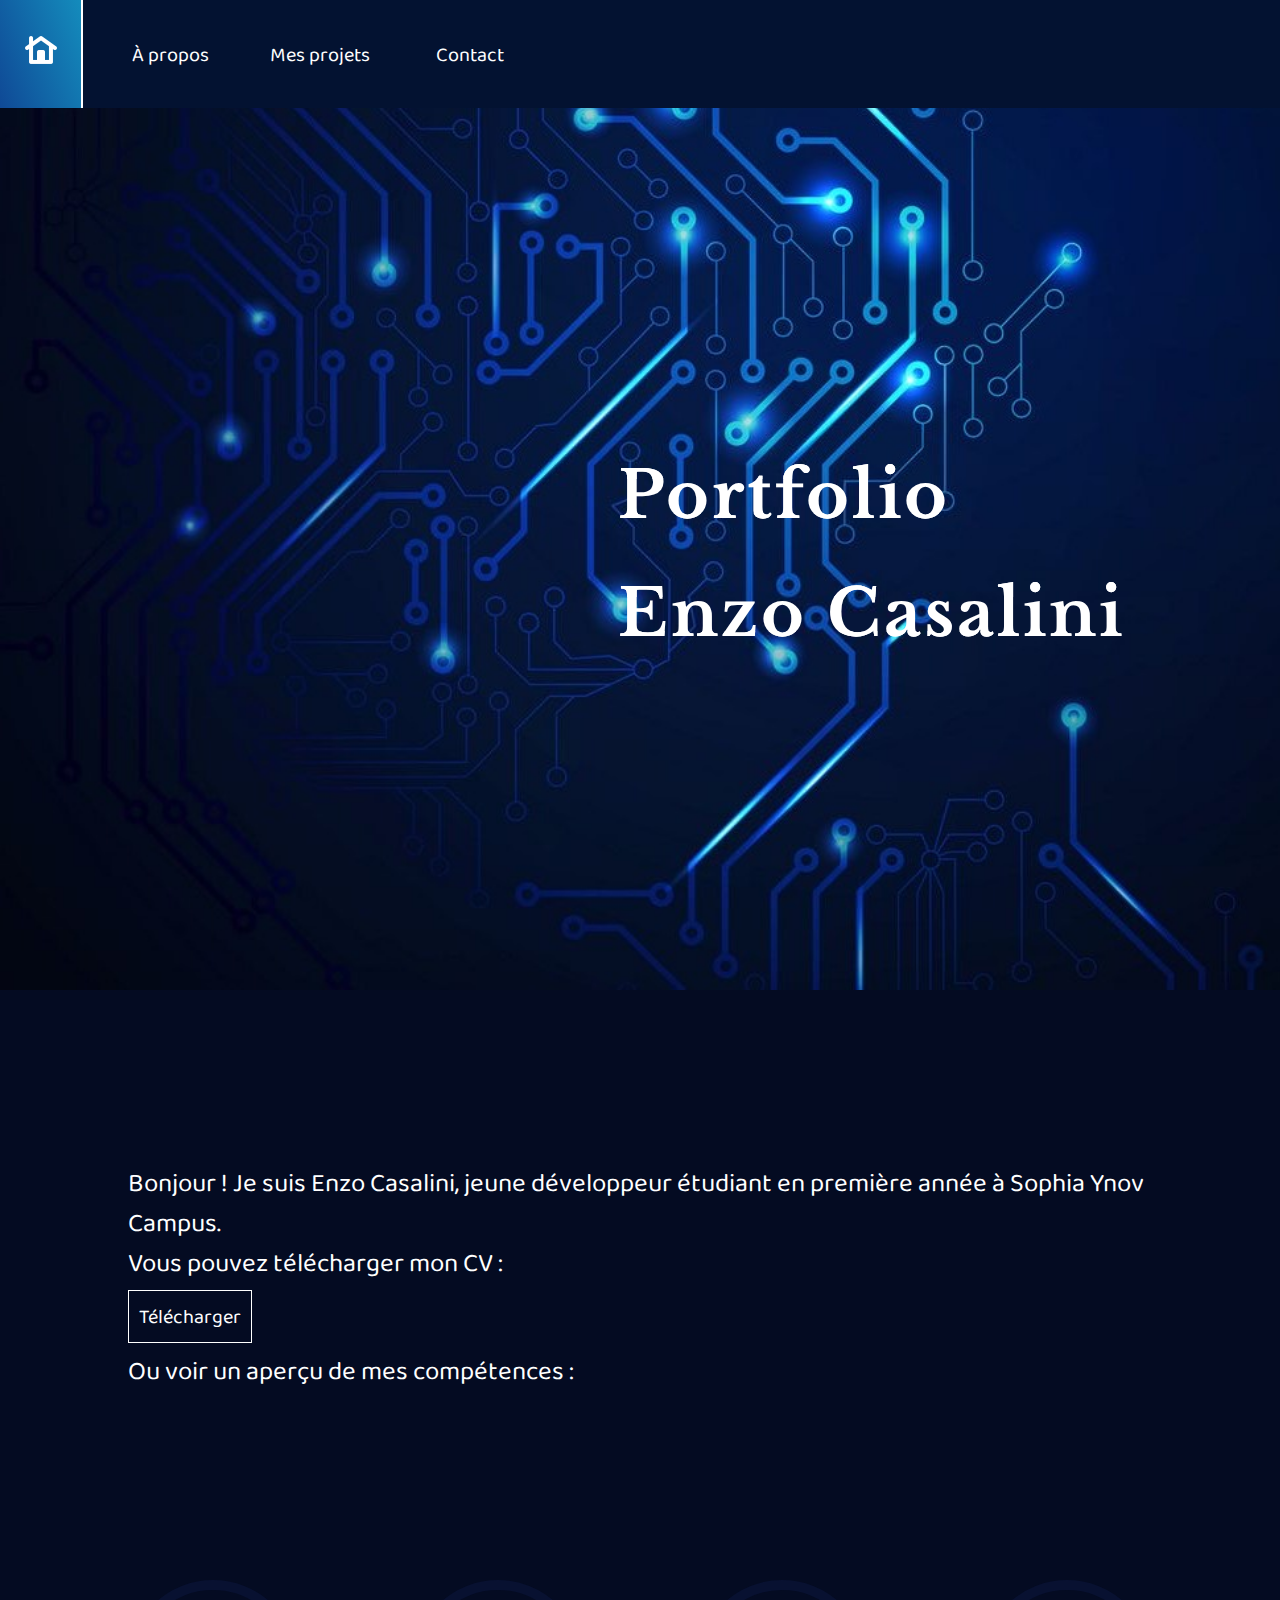
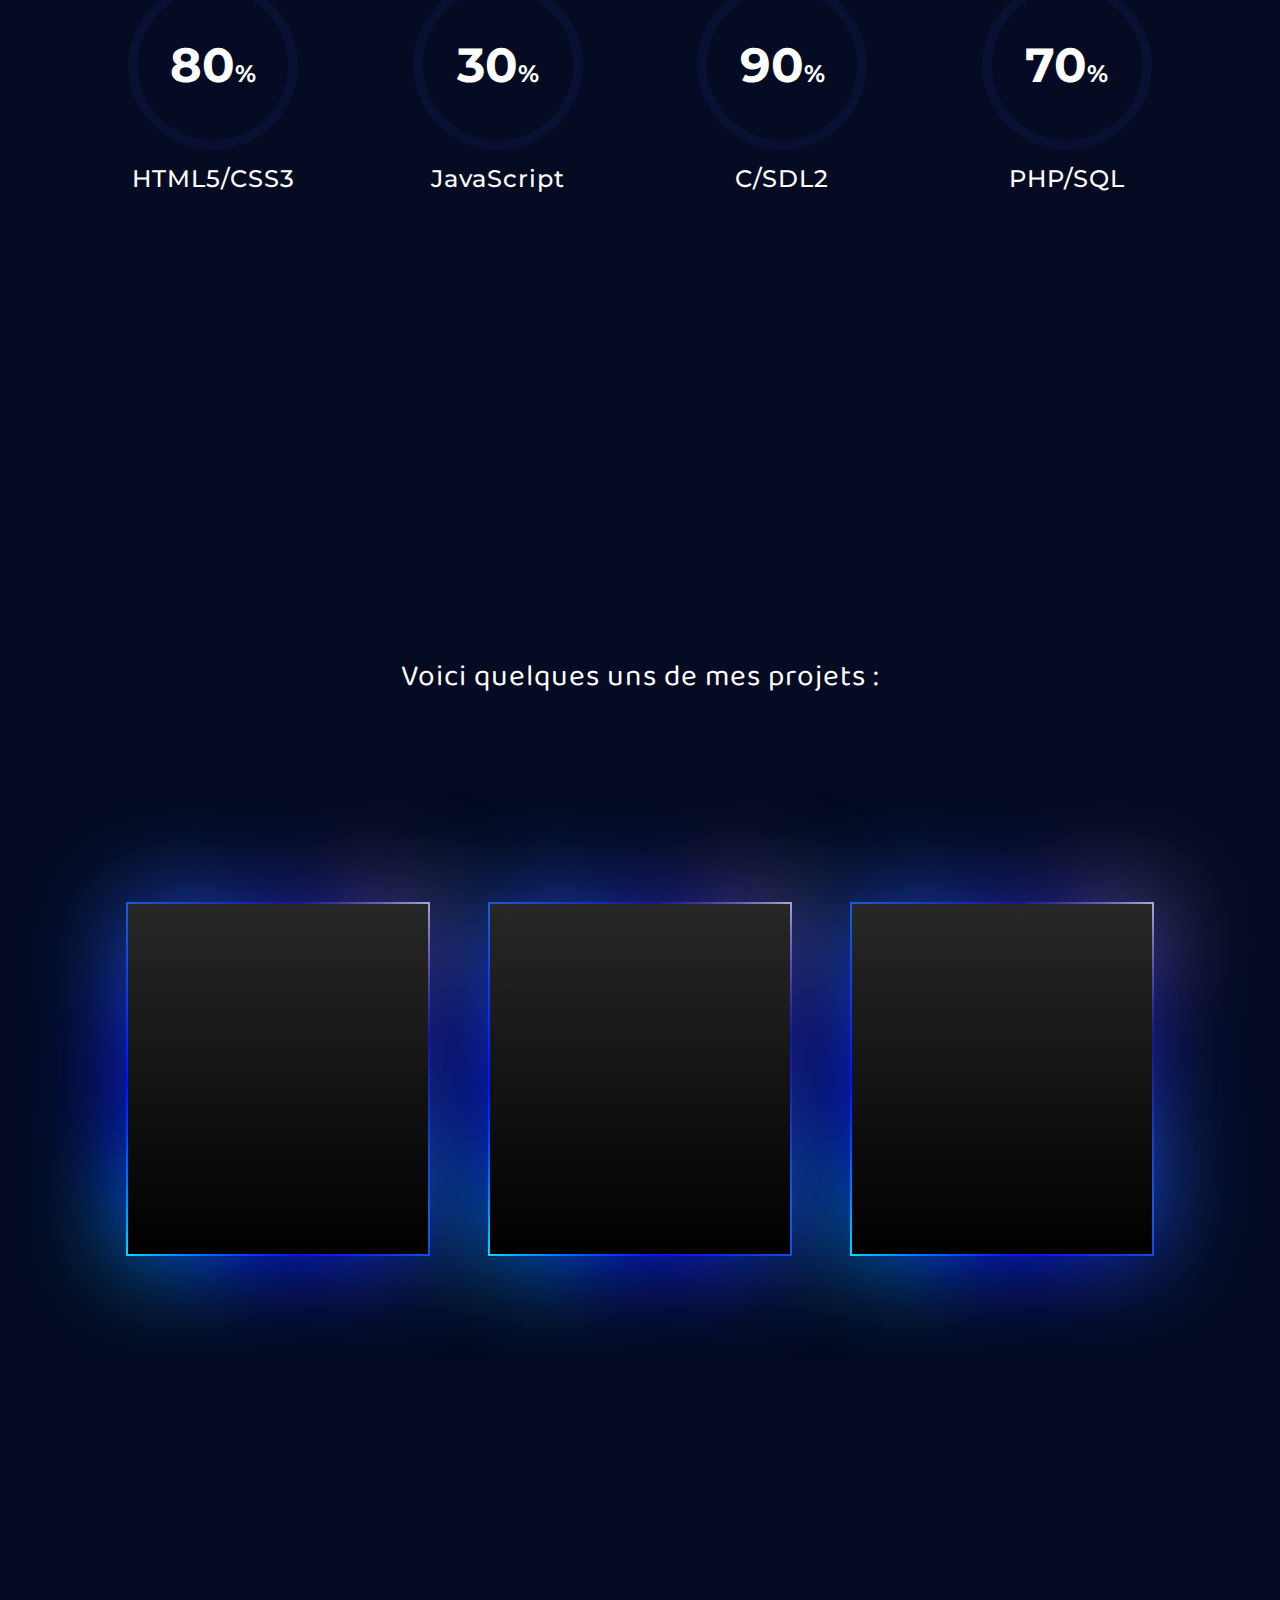
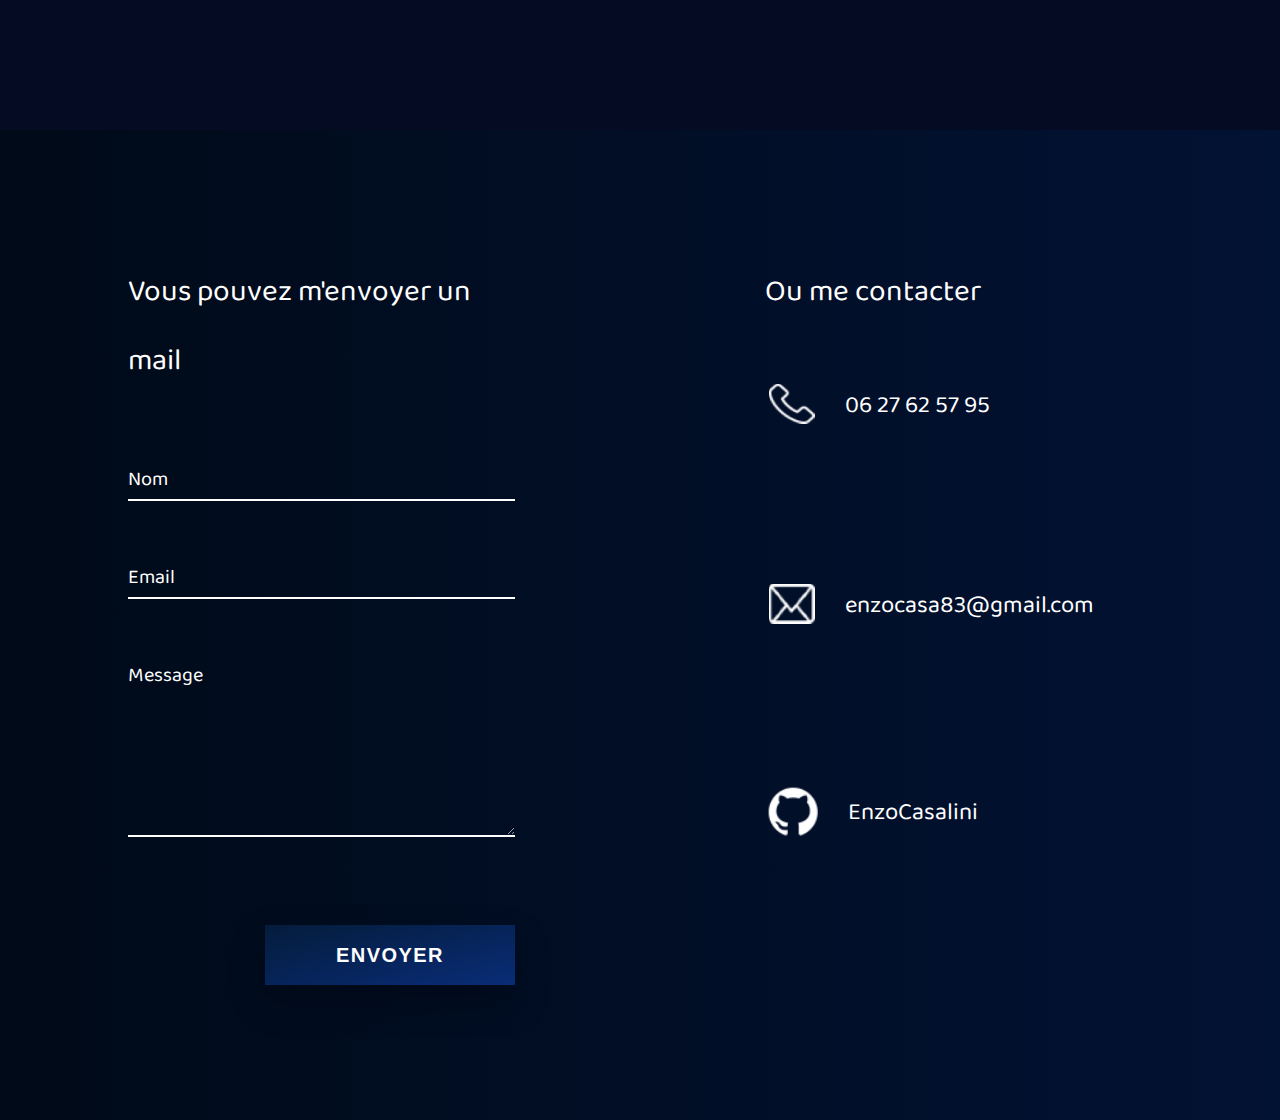
==== Portfolio/Portfolio.html @ 5ce070e9 "Base 1ère année" ====
<!DOCTYPE html>
<html lang="fr">

<head>
  <meta charset="UTF-8">
  <meta http-equiv="X-UA-Compatible" content="IE=edge">
  <meta name="viewport" content="width=device-width, initial-scale=1.0">
  <link rel="stylesheet" href="Portfolio.css">
  <link rel="preconnect" href="https://fonts.gstatic.com">
  <link
    href="https://fonts.googleapis.com/css2?family=Baloo+Tammudu+2:wght@400;800&family=Libre+Baskerville&family=Montserrat:wght@500&display=swap"
    rel="stylesheet">
  <title>Tel</title>
</head>

<body>

  <header id="navbar">
    <nav class="topbar" id="myTopbar">
      <div class="div_accueil">
        <a href="#Home" class="accueil"><img src="./IMG/home-3-32.png"></a>
      </div>
      <div class="nav-links">
        <a href="#A_propos" class="navlink">À propos</a>
        <a href="#Mes_projets" class="navlink">Mes projets</a>
        <a href="#Contact" class="navlink">Contact</a>
      </div>
      <div class="container" onclick="OpenMenu(this)">
        <div class="bar1"></div>
        <div class="bar2"></div>
        <div class="bar3"></div>
      </div>
    </nav>

  </header>

  <section id="Home">
    <div class="page_de_garde">
      <h1 class="port lightSpeedIn" title="Portfolio">Portfolio</h1>
      <br>
      <h1 class="nom lightSpeedIn" title="Enzo Casalini">Enzo Casalini</h1>
    </div>
  </section>

  <section id="A_propos">
    <div class="infos">
      <div class="presentation">
        <span>Bonjour ! Je suis Enzo Casalini, jeune développeur étudiant en première année à Sophia Ynov Campus.</span>
        <br>
        <span>Vous pouvez télécharger mon CV : </span>
        <br><a href="./IMG/CV Enzo Casalini.pdf" target="_blank" class="C_V">Télécharger</a>
        <br>
        <p>Ou voir un aperçu de mes compétences :</p>
      </div>
      <div class="competences">
        <div class="percent">
          <svg class="reveal">
            <circle r="80" cx="80" cy="80"></circle>
            <circle class="html_css" r="80" cx="80" cy="80"></circle>
          </svg>
          <div class="number">
            <h2>80<span>%</span></h2>
          </div>
          <h2 class="langage">HTML5/CSS3</h2>
        </div>
        <div class="percent">
          <svg class="reveal">
            <circle r="80" cx="80" cy="80"></circle>
            <circle class="JS" r="80" cx="80" cy="80"></circle>
          </svg>
          <div class="number">
            <h2>30<span>%</span></h2>
          </div>
          <h2 class="langage">JavaScript</h2>
        </div>
        <div class="percent">
          <svg class="reveal">
            <circle r="80" cx="80" cy="80"></circle>
            <circle class="lan_C" r="80" cx="80" cy="80"></circle>
          </svg>
          <div class="number">
            <h2>90<span>%</span></h2>
          </div>
          <h2 class="langage">C/SDL2</h2>
        </div>
        <div class="percent">
          <svg class="reveal">
            <circle r="80" cx="80" cy="80"></circle>
            <circle class="php" r="80" cx="80" cy="80"></circle>
          </svg>
          <div class="number">
            <h2>70<span>%</span></h2>
          </div>
          <h2 class="langage">PHP/SQL</h2>
        </div>
      </div>
  </section>

  <section id="Mes_projets">
    <div class="projects">
      <span>Voici quelques uns de mes projets :</span>
      <div class="all_projects">
        <div class="box">
          <h3 class="reveal">Himitsu No Meiro</h3>
          <p class="reveal">Un jeu que j'ai réalisé en langage C à l'aide de la bibliothèque SDL2. Il est fonctionnel mais peut être amélioré.</p>
          <a href="https://github.com/EnzoCasalini/HimitsuNoMeiro" class="reveal" target="_blank">Plus d'infos</a>
        </div>
        <div class="box">
          <h3 class="reveal">Blog Personnel</h3>
          <p class="reveal">Site avec un système d'authentification et de gestion de profil qui sera, plus tard, le site du BDE de notre école.</p>
          <a href="https://github.com/EnzoCasalini/Site_BDE" class="reveal" target="_blank">Plus d'infos</a>
        </div>
        <div class="box">
          <h3 class="reveal">Portfolio</h3>
          <p class="snd_p reveal">Ce Portfolio constitue un projet pour la fin de ma première année. Il a été totalement
            réalisé en HTML5, CSS3 et JavaScript.</p>
        </div>
      </div>
    </div>
  </section>

  <footer id="Contact">
    <div class="contact_box">
      <div class="wrapper">
        <span>Vous pouvez m'envoyer un mail  </span>
        <div class="input-data">
          <input type="text" required>
          <div class="underline"></div>
          <label>Nom</label>
        </div>

        <div class="input-data">
          <input type="text" required>
          <div class="underline"></div>
          <label>Email</label>
        </div>

        <div class="input-data msg">
          <textarea type="text" name="message" required></textarea>
          <div class="underline"></div>
          <label>Message</label>
        </div>
        <button class="submit-button" type="submit" title="Submit">
          <span class="en_cours"></span>
          <span class="text_submit">Envoyer</span>
          <span class="finito"> <span>Envoyé !</span>
        </button>
    </div>

    <div class="reseaux">
      <span>Ou me contacter </span>
      <div class="contact_method">
        <a href="tel:+33627625795"><img src="./IMG/téléphone.png">06 27 62 57 95</a>
        <a href="mailto:enzocasa83@gmail.com"><img src="./IMG/mailsheesh.png">enzocasa83@gmail.com</a>
        <a href="https://github.com/EnzoCasalini" target="_blank"><img src="./IMG/github (1).png">EnzoCasalini</a>
      </div>
    </div>


    </div>
  </footer>



  <script src="./Portfolio.js"></script>

</body>

</html>
---- Portfolio/Portfolio.css ----
* {
    list-style: none;
    text-decoration: none;
    padding: 0;
    margin: 0;
    box-sizing: border-box;
}

html, body {
    margin: 0;
    padding: 0;
    scroll-behavior: smooth;
}

body {
    overflow-x: hidden;
}

#navbar {
    position: fixed;
    width: 100%;
    height: 12vh;
    background-color: #031231;
    align-items: center;
    z-index: 1000;
}

.topbar {
    position: relative;
    display: flex;
    flex-wrap: wrap;
    flex-direction: row;
    justify-content: flex-start;
    height: 12vh;
    width: 100%;
}

.div_accueil {
    display: block;
    background-color: #031231;
    height: 12vh;
    width: 22vw;
    margin-right: 12px;
}

.accueil {
    padding-top: 3.8vh;
    padding-left: 30%;
    height: 12vh;
    width: 100%;
    float: left;
}

.div_accueil:hover {
    background: linear-gradient(70deg, #0f4996, rgb(20, 141, 189));
}

.nav-links {
    position: absolute;
    background-color: #031231;
    right: 0px;
    height: 88vh;
    top: 12vh;
    display: flex;
    flex-wrap: wrap;
    flex-direction: column;
    justify-content: space-around;
    align-items: center;
    width: 70%;
    transform: translateX(100%);
    transition: transform 0.5s ease-in;
}

.navlink {
    position: relative;
    font-family: 'Baloo Tammudu 2', cursive;
    white-space: nowrap;
    text-transform: uppercase;
    width: 200px;
    height: 40px;
    font-size: 20px;
    font-weight: normal;
    padding-top: 10px;
    padding-bottom: 43px;
    text-align: center;
    color: #fff;
}

.navlink:hover {
    letter-spacing: 0.2rem;
    transition: 0.5s all ease-in-out;
}

.navlink:before {
    content: "";
    position: absolute;
    top: -2px;
    left: -2px;
    border: 2px solid transparent;
}

.navlink:hover:before {
    animation: hover 0.5s linear forwards;
}

@keyframes hover {
    0% {
        width: 0;
        height: 0;
        border-top-color: #fff;
        border-right-color: transparent;
        border-bottom-color: transparent;
        border-left-color: transparent;
    }
    50% {
        width: 100%;
        height: 0;
        border-top-color: #fff;
        border-right-color: transparent;
        border-bottom-color: transparent;
        border-left-color: transparent;
    }
    100% {
        width: 100%;
        height: 100%;
        border-top-color: #fff;
        border-right-color: #fff;
        border-bottom-color: transparent;
        border-left-color: transparent;
    }
}

.navlink:after {
    content: "";
    position: absolute;
    bottom: -2px;
    right: -2px;
    border: 2px solid transparent;
}

.navlink:hover:after {
    animation: hover2 0.5s linear forwards;
}

@keyframes hover2 {
    0% {
        width: 0;
        height: 0;
        border-top-color: transparent;
        border-right-color: transparent;
        border-bottom-color: #fff;
        border-left-color: transparent;
    }
    50% {
        width: 100%;
        height: 0%;
        border-top-color: transparent;
        border-right-color: transparent;
        border-bottom-color: #fff;
        border-left-color: transparent;
    }
    100% {
        width: 100%;
        height: 100%;
        border-top-color: transparent;
        border-right-color: transparent;
        border-bottom-color: #fff;
        border-left-color: #fff;
    }
}

.nav-active {
    transform: translateX(0%);
}

.container {
    cursor: pointer;
    position: absolute;
    display: block;
    top: 50%;
    right: 30px;
    padding-top: 2px;
    transform: translateY(-50%);
}

.bar1, .bar2, .bar3 {
    width: 35px;
    height: 4px;
    background-color: #fff;
    margin: 6px 0;
    transition: 0.4s;
}

.change .bar1 {
    transform: rotate(-45deg) translate(-9px, 6px);
}

.change .bar2 {
    opacity: 0;
}

.change .bar3 {
    transform: rotate(45deg) translate(-8px, -8px);
}

#Home {
    width: 100%;
    height: 110vh;
    display: block;
    background-image: url("./IMG/IMG_7065.JPG");
    background-repeat: no-repeat;
    background-size: cover;
}

.page_de_garde {
    overflow: hidden;
    position: absolute;
    width: 80vw;
    height: 300px;
    top: 25%;
    left: 10%;
    display: flex;
    justify-content: center;
    flex-direction: column;
}

h1 {
    font-family: 'Libre Baskerville', serif;
    letter-spacing: 3px;
    color: white;
    font-size: 28px;
    line-height: normal;
    animation: Bug 1s linear infinite;
}

.port {
    text-align: center;
}

.nom {
    text-align: center;
}

.lightSpeedIn {
    animation: SlideGauche 1s ease-out both 1;
}

@keyframes SlideGauche {
    0% {
        transform: translate3d(100%, 0, 0) skewX(-30deg);
        opacity: 0;
    }
    60% {
        transform: skewX(20deg);
        opacity: 1;
    }
    80% {
        transform: skewX(-5deg);
        opacity: 1;
    }
    100% {
        transform: none;
        opacity: 1;
    }
}

@keyframes Bug {
    20%, 80% {
        transform: translate(2px, 0) skew(0deg);
    }
    40%, 60% {
        transform: translate(-2px, 0) skew(0deg);
    }
    70% {
        transform: translate(0, 0) skew(5deg);
    }
}

h1:before {
    content: attr(title);
    position: absolute;
    left: auto;
}

h1:after {
    content: attr(title);
    position: absolute;
    left: 0;
    right: 0;
}

h1:before {
    animation: BugHaut 1s linear infinite;
    clip-path: polygon(0 0, 100% 0, 100% 33%, 0 33%);
}

@keyframes BugHaut {
    2%, 64% {
        transform: translate(2px, -2px);
    }
    4%, 60% {
        transform: translate(-2px, 2px);
    }
    62% {
        transform: translate(13px, -1px) skew(-13deg);
    }
}

h1:after {
    animation: BugBas 1.5s linear infinite;
    clip-path: polygon(0 67%, 100% 67%, 100% 100%, 0 100%);
}

@keyframes BugBas {
    2%, 64% {
        transform: translate(-2px, 0);
    }
    4%, 60% {
        transform: translate(-2px, 0);
    }
    62% {
        transform: translate(-22px, 5px) skew(210deg);
    }
}

#A_propos {
    width: 100%;
    height: 240vh;
    display: block;
    background-color: #040b22;
}

.infos {
    display: flex;
    width: 100%;
    height: 240vh;
    padding-right: 10%;
    padding-left: 10%;
    padding-top: 20vh;
    flex-direction: column;
    flex-wrap: wrap;
    justify-content: flex-start;
}

.presentation {
    font-family: 'Baloo Tammudu 2', cursive;
    font-size: 19.5px;
    color: white;
    height: 40vh;
    line-height: 30px;
}

.presentation p {
    margin-top: 15px;
}

.C_V {
    position: absolute;
    font-family: 'Baloo Tammudu 2', cursive;
    font-size: 15px;
    color: white;
    border: 1px solid white;
    padding-top: 8px;
    padding-right: 10px;
    padding-left: 10px;
}

.C_V:hover {
    background: linear-gradient(70deg, #0f4996, rgb(20, 141, 189));
}

.competences {
    position: relative;
    display: flex;
    padding-top: 60px;
    height: 160vh;
    flex-direction: column;
    flex-wrap: wrap;
    justify-content: space-between;
    align-items: center;
}

.competences .percent {
    position: relative;
    width: 170px;
    height: 170px;
}

.competences .percent svg {
    position: relative;
    width: 170px;
    height: 170px;
}

.competences .percent svg circle {
    width: 170px;
    height: 170px;
    fill: none;
    stroke-width: 10;
    transform: translate(5px, 5px);
    stroke-dasharray: 502;
    stroke-dashoffset: 502;
    stroke-linecap: round;
}

.competences .percent svg circle:nth-child(1) {
    stroke-dashoffset: 0;
    stroke: #081131;
}

.competences .percent svg .reveal {
    opacity: 0;
}

.competences .percent .reveal-visible .html_css:nth-child(2) {
    transform: rotate(-80deg);
    transform-origin: 50.4% 46.8%;
    animation: chargement 1s forwards;
    stroke: rgb(14, 70, 190);
}

.competences .percent .reveal-visible .JS:nth-child(2) {
    transform: rotate(-80deg);
    transform-origin: 50.4% 46.8%;
    animation: chargement2 1s forwards;
    stroke: rgb(14, 70, 190);
}

.competences .percent .reveal-visible .lan_C:nth-child(2) {
    transform: rotate(-80deg);
    transform-origin: 50.4% 46.8%;
    animation: chargement3 1s forwards;
    stroke: rgb(14, 70, 190);
}

.competences .percent .reveal-visible .php:nth-child(2) {
    transform: rotate(-80deg);
    transform-origin: 50.4% 46.8%;
    animation: chargement4 1s forwards;
    stroke: rgb(14, 70, 190);
}

.competences .percent .number {
    position: absolute;
    top: 0;
    left: 0;
    width: 100%;
    height: 100%;
    display: flex;
    justify-content: center;
    align-items: center;
    color: white;
    font-family: 'Montserrat', sans-serif;
}

.competences .percent .number h2 {
    font-size: 48px;
}

.competences .percent .number h2 span {
    font-size: 24px;
}

.competences .langage {
    padding: 10px 0 0;
    font-family: 'Montserrat', sans-serif;
    color: white;
    text-align: center;
    font-weight: 500;
    letter-spacing: 1px;
}

@keyframes chargement {
    to {
        stroke-dashoffset: 100.4;
    }
}

@keyframes chargement2 {
    to {
        stroke-dashoffset: 351.4;
    }
}

@keyframes chargement3 {
    to {
        stroke-dashoffset: 50.2;
    }
}

@keyframes chargement4 {
    to {
        stroke-dashoffset: 150.6;
    }
}

#Mes_projets {
    width: 100%;
    height: 230vh;
    display: block;
    background-color: #040b22;
}

.projects {
    display: flex;
    width: 100%;
    height: 230vh;
    padding-right: 10%;
    padding-left: 10%;
    padding-top: 20vh;
    flex-direction: column;
    flex-wrap: wrap;
    justify-content: flex-start;
}

.projects span {
    font-family: 'Baloo Tammudu 2', cursive;
    font-size: 19.5px;
    color: white;
    text-align: center;
}

.all_projects {
    position: relative;
    display: flex;
    width: 100%;
    height: 170vh;
    padding-top: 15vh;
    flex-direction: column;
    justify-content: space-between;
    align-items: center;
    z-index: 6;
}

.box {
    position: relative;
    width: 200px;
    height: 250px;
    background: linear-gradient(0deg, #000, #272727);
}

.projects .all_projects .box:before, .box:after {
    content: '';
    position: absolute;
    left: -2px;
    top: -2px;
    background: linear-gradient(45deg, #00f7ff, #0000ff, #1f60d8, #120586, #ffffff, #00f7ff, #0000ff, #1f60d8, #120586, #ffffff);
    background-size: 400%;
    width: calc(100% + 4px);
    height: calc(100% + 4px);
    z-index: -1;
    animation: bordure 20s linear infinite;
}

@keyframes bordure {
    0% {
        background-position: 0 0;
    }
    50% {
        background-position: 400% 0;
    }
    100% {
        background-position: 0 0;
    }
}

.box:after {
    filter: blur(50px);
}

.projects .all_projects .box h3 {
    padding-top: 2vh;
    text-align: center;
    font-family: 'Baloo Tammudu 2', cursive;
    text-decoration: underline;
    color: white;
    line-height: 30px;
}

.projects .all_projects .box p {
    padding-top: 1vh;
    font-family: 'Baloo Tammudu 2', cursive;
    font-size: 15px;
    color: white;
    line-height: 25px;
    padding-left: 15px;
    padding-right: 15px;
    margin-bottom: 20px;
    text-align: center;
}

.projects .all_projects .box .snd_p {
    margin-bottom: 30px;
}

.projects .all_projects .box a {
    font-family: 'Baloo Tammudu 2', cursive;
    font-size: 15px;
    color: white;
    line-height: 25px;
    border: 1px solid white;
    padding-top: 8px;
    padding-left: 15px;
    padding-right: 15px;
    margin-left: 24%;
}

.projects .all_projects .box a:hover {
    background: linear-gradient(70deg, #041c3b, rgb(9, 44, 119));
}

.projects .all_projects .box .reveal {
    opacity: 0;
}

.projects .all_projects .box .reveal-visible {
    opacity: 1;
    transition: 1.5s cubic-bezier(0.5, 0, 0, 1);
}

#Contact {
    width: 100%;
    height: 180vh;
    display: block;
    background: linear-gradient(to bottom, #000a18, rgb(2, 18, 51));
}

.contact_box {
    display: flex;
    width: 100%;
    height: 180vh;
    padding-right: 10%;
    padding-left: 10%;
    padding-top: 15vh;
    flex-direction: column;
    flex-wrap: nowrap;
    justify-content: space-between;
    font-family: 'Baloo Tammudu 2', cursive;
    font-size: 19.5px;
    color: white;
}

.wrapper {
    display: flex;
    justify-content: space-between;
    flex-direction: column;
    height: 80vh;
    width: 100%;
}

.wrapper .input-data {
    height: 40px;
    width: 100%;
    position: relative;
}

.wrapper .input-data input, textarea {
    height: 100%;
    width: 100%;
    border: none;
    font-size: 15px;
    border-bottom: 2px solid #fff;
    background: transparent;
    color: white;
}

.wrapper .msg {
    height: 20vh;
}

textarea {
    min-height: 20vh;
    padding-top: 6px;
}

.input-data input:focus~label, .input-data textarea:focus~label, .input-data textarea:valid~label, .input-data input:valid~label {
    transform: translateY(-20px);
    transition: transform 0.4s ease;
    font-size: 14px;
    color: rgb(20, 141, 189);
}

.wrapper .input-data label {
    position: absolute;
    color: #fff;
    left: 0;
    font-size: 17px;
    pointer-events: none;
}

.wrapper .input-data .underline {
    position: absolute;
    bottom: 0px;
    height: 2px;
    width: 100%;
}

.input-data .underline:before {
    position: absolute;
    content: "";
    height: 100%;
    width: 100%;
    background: linear-gradient(70deg, #0ea7bb, rgb(20, 141, 189));
    ;
    transform: scaleX(0);
    transition: transform 0.3s ease;
}

.input-data input:focus~.underline:before, .input-data textarea:focus~.underline:before, .input-data textarea:valid~.underline:before, .input-data input:valid~.underline:before {
    transform: scaleX(1);
}

input:focus-visible {
    outline: none;
}

textarea:focus-visible {
    outline: none;
}

.submit-button {
    position: relative;
    display: flex;
    align-items: center;
    justify-content: center;
    width: 200px;
    height: 54px;
    margin-top: 30px;
    margin-left: auto;
    font-size: 14px;
    font-weight: 700;
    color: #fff;
    text-transform: uppercase;
    letter-spacing: 1.44px;
    box-shadow: 0px 16px 35px 0 rgba(0, 0, 0, 0.25);
    background: linear-gradient(to right bottom, #041c3b, rgb(9, 44, 119));
    outline: none;
    border: none;
    overflow: hidden;
    cursor: pointer;
}

.en_cours {
    display: block;
    position: absolute;
    top: 0;
    left: 0;
    width: 100%;
    height: 100%;
    background-image: inherit;
    opacity: 0;
    visibility: hidden;
}

@keyframes pending-circle {
    0% {
        transform: rotate(0);
    }
    100% {
        transform: rotate(360deg);
    }
}

.en_cours:before {
    position: absolute;
    top: 0;
    left: 0;
    display: flex;
    align-items: center;
    justify-content: center;
    width: 100%;
    height: 100%;
    font-size: 1.6rem;
    content: '☼';
}

.en_cours:after {
    position: absolute;
    left: 0;
    bottom: 0;
    display: block;
    width: 100%;
    height: 4px;
    content: '';
    transform: scaleX(0);
    transform-origin: left center;
    background: linear-gradient(to right bottom, #0f4996, rgb(20, 141, 189));
    background-size: 100%;
}

.en_cours.button-active {
    transition-property: all;
    transition-duration: 0.1s;
    transition-timing-function: linear;
    transition-delay: 0.3s;
    opacity: 1;
    visibility: visible;
}

.en_cours.button-active:before {
    animation: pending-circle 1s infinite;
}

.en_cours.button-active:after {
    transition-property: all;
    transition-duration: 1.7s;
    transition-timing-function: cubic-bezier(0, 0, 0.97, 0.13);
    transition-delay: 0.1s;
    transform: scaleX(1);
}

.text_submit.button-active {
    transition-property: all;
    transition-duration: 0.3s;
    transition-timing-function: linear;
    transition-delay: 0s;
    opacity: 0;
    visibility: hidden;
}

.finito {
    display: flex;
    align-items: center;
    justify-content: center;
    position: absolute;
    top: 0;
    left: 0;
    width: 100%;
    height: 100%;
    background-image: inherit;
    opacity: 0;
    visibility: hidden;
}

.finito:before {
    margin-right: 10px;
    font-family: "Font Awesome 5 Free";
    font-size: 1.4rem;
    content: '√';
    transform: translate(-10px, -2px);
}

.finito span {
    transform: translateX(10px);
}

.finito.button-active {
    transition: opacity .1s linear 2.1s;
    opacity: 1;
    visibility: visible;
}

.finito.button-active:before {
    transition-property: all;
    transition-duration: 0.2s;
    transition-timing-function: linear;
    transition-delay: 2.15s;
    transform: translate(0, -2px);
}

.finito.button-active span {
    transition-property: all;
    transition-duration: 0.2s;
    transition-timing-function: linear;
    transition-delay: 2.15s;
    transform: translateX(0);
}

.reseaux
{
    display: block;
    width: 100%;
    height: 80vh;
    padding-top: 40px;
}

.contact_method
{
    display: flex;
    justify-content: space-between;
    flex-direction: column;
    flex-wrap: nowrap;
    width: 100%;
    height: 55vh;
    padding-top: 50px;
}

.contact_method a
{
    display: flex;
    flex-direction: row;
    flex-wrap: nowrap;
    height: 45px;
}

.contact_method img
{
    width: 43px;
    height: 34px;
    padding-left: 4px;
    margin-right: 30px;
}

.contact_method a:nth-child(3) img
{
    width: 50px;
    height: 50px;
    padding-left: 0;
    margin-right: 23px;
}

.contact_method a:nth-child(3)
{
    line-height: 63px;
}


a:-webkit-any-link {
    color: white;
}


@media screen and (min-width: 768px) {
    .div_accueil {
        width: 12vw;
    }
    .accueil {
        border-right: 2px solid white;
        padding-top: 3.3vh;
    }
    .container {
        display: none;
    }
    .nav-links {
        position: relative;
        right: auto;
        height: auto;
        top: auto;
        display: flex;
        flex-wrap: wrap;
        flex-direction: row;
        justify-content: flex-start;
        align-items: center;
        transform: none;
    }
    .nav-active {
        transform: none;
    }
    .navlink {
        font-size: 18px;
        text-transform: none;
        width: 150px;
        padding-top: 4px;
        padding-bottom: 0;
    }
    h1 {
        font-size: 50px;
        line-height: 100px;
    }
    #A_propos {
        height: 160vh;
    }
    .infos {
        height: 160vh;
    }
    .presentation {
        font-size: 20px;
        height: 30vh;
    }
    .presentation a {
        font-size: 17px;
        padding-top: 9px;
    }
    .presentation p {
        margin-top: 20px;
    }
    .competences {
        flex-direction: row;
        width: 80%;
        height: 90vh;
        margin-left: auto;
        margin-right: auto;
    }
    #Mes_projets {
        height: 140vh;
    }
    .projects {
        padding-left: 3vw;
        padding-right: 3vw;
        height: 140vh;
    }
    .projects span {
        font-size: 25px;
        letter-spacing: 1px;
    }
    .all_projects {
        flex-direction: row;
        height: 60vh;
        flex-wrap: wrap;
        padding-top: 10vh;
    }
}

@media screen and (min-width: 992px) {
    .div_accueil {
        width: 8.5vw;
    }
    h1 {
        line-height: 70px;
    }
    .page_de_garde {
        left: 55%;
        top: 43%;
        width: 40vw;
    }
    .port {
        text-align: unset;
    }
    .nom {
        text-align: unset;
    }
    .presentation {
        height: 30vh;
    }
    .competences {
        flex-direction: row;
        width: 60%;
        height: 100vh;
        padding-top: 0;
    }
    #Mes_projets {
        height: 140vh;
    }
    .projects {
        padding-right: 10%;
        padding-left: 10%;
        height: 140vh;
    }
    .box:nth-child(3) {
        margin: 0;
    }
    .all_projects {
        height: 80vh;
    }
    #Contact
    {
        background: linear-gradient(to right, #000a18, rgb(2, 18, 51));
        height: 110vh;
    }
    .contact_box
    {
        flex-direction: row;
        height: 110vh;
    }
    .contact_box span
    {
        font-size: 25px;
    }
    .wrapper
    {
        margin-right: 150px;
    }
    .reseaux
    {
        padding-top: 0;
    }
    .submit-button span
    {
        font-size: 15px;
    }
}

@media screen and (min-width: 1200px) {
    .div_accueil {
        width: 6.5vw;
    }
    .accueil {
        padding-top: 3.8vh;
    }
    .navlink {
        font-size: 20px;
        padding-top: 3px;
    }
    h1 {
        font-size: 65px;
        line-height: 100px;
    }
    .page_de_garde {
        left: 48.3%;
        top: 45%;
        width: 40vw;
    }
    #A_propos {
        height: 120vh;
    }
    .infos {
        height: 120vh;
    }
    .presentation {
        font-size: 26px;
        line-height: 40px;
    }
    .presentation a {
        font-size: 20px;
        padding-top: 11px;
    }
    .presentation p {
        margin-top: 28px;
    }
    .competences {
        width: 100%;
        height: 50vh;
    }
    .projects span {
        font-size: 30px;
    }
    .all_projects {
        padding: 0;
        height: 80vh;
    }
    .box {
        width: 300px;
        height: 350px;
    }
    .projects .all_projects .box h3 {
        font-size: 25px;
        padding-top: 5vh;
    }
    .projects .all_projects .box p {
        padding-top: 3vh;
        font-size: 20px;
        line-height: 30px;
        margin-bottom: 30px;
    }
    .projects .all_projects .box:nth-child(2) p {
        margin-bottom: 60px;
    }

    .projects .all_projects .box a {
        padding-top: 9px;
        font-size: 20px;
        margin-left: 28%;
    }
    .contact_box span
    {
        font-size: 30px;
    }
    .wrapper
    {
        margin-right: 250px;
    }
    .submit-button
    {
        width: 250px;
        height: 60px;
    }
    .submit-button span
    {
        font-size: 20px;
    }
    .wrapper .input-data label
    {
        font-size: 20px;
    }
    .input-data input:focus~label, .input-data textarea:focus~label, .input-data textarea:valid~label, .input-data input:valid~label {
        font-size: 17px;
    }
    .contact_method a 
    {
        font-size: 24px;
    }
    .contact_method img 
    {
        width: 50px;
        height: 40px;
    }
    .contact_method a:nth-child(3) img
    {
        width: 60px;
        height: 60px;
    }
    .contact_method a:nth-child(3)
    {
        line-height: 70px;
    }
}
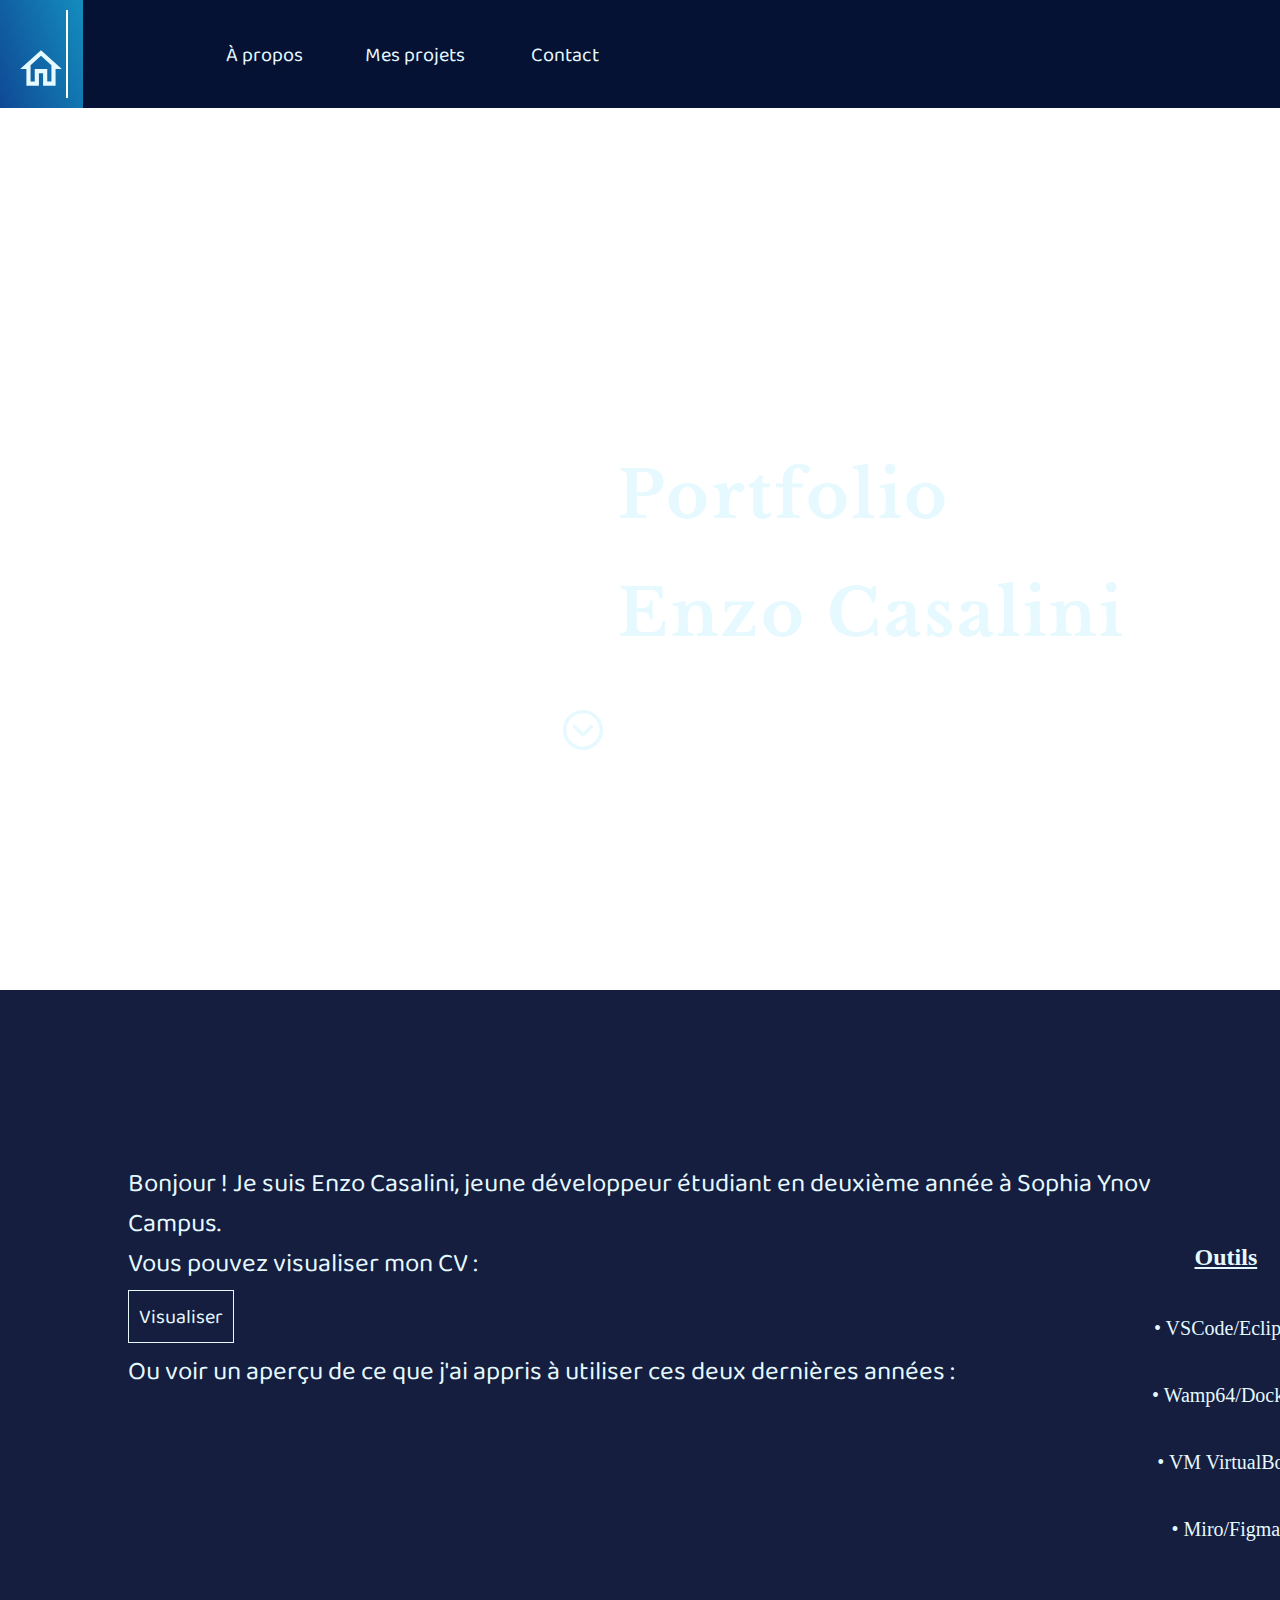
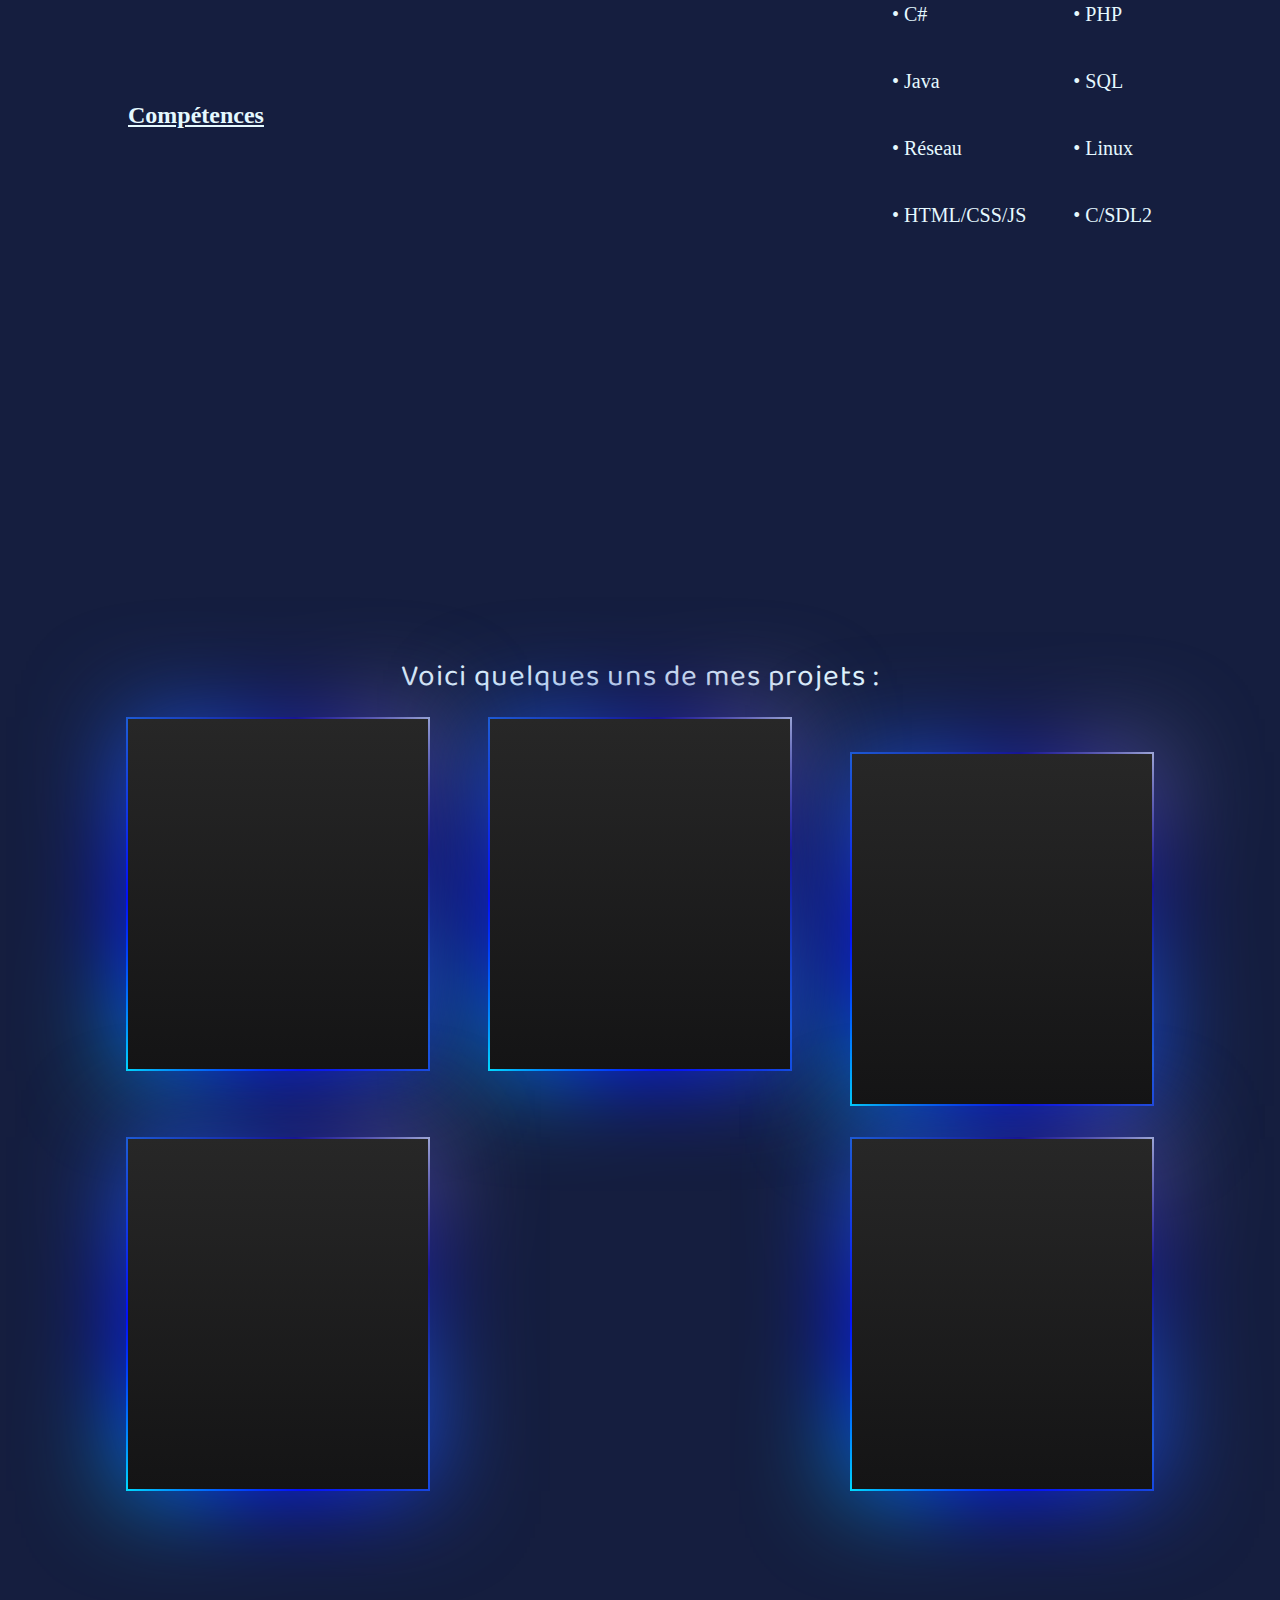
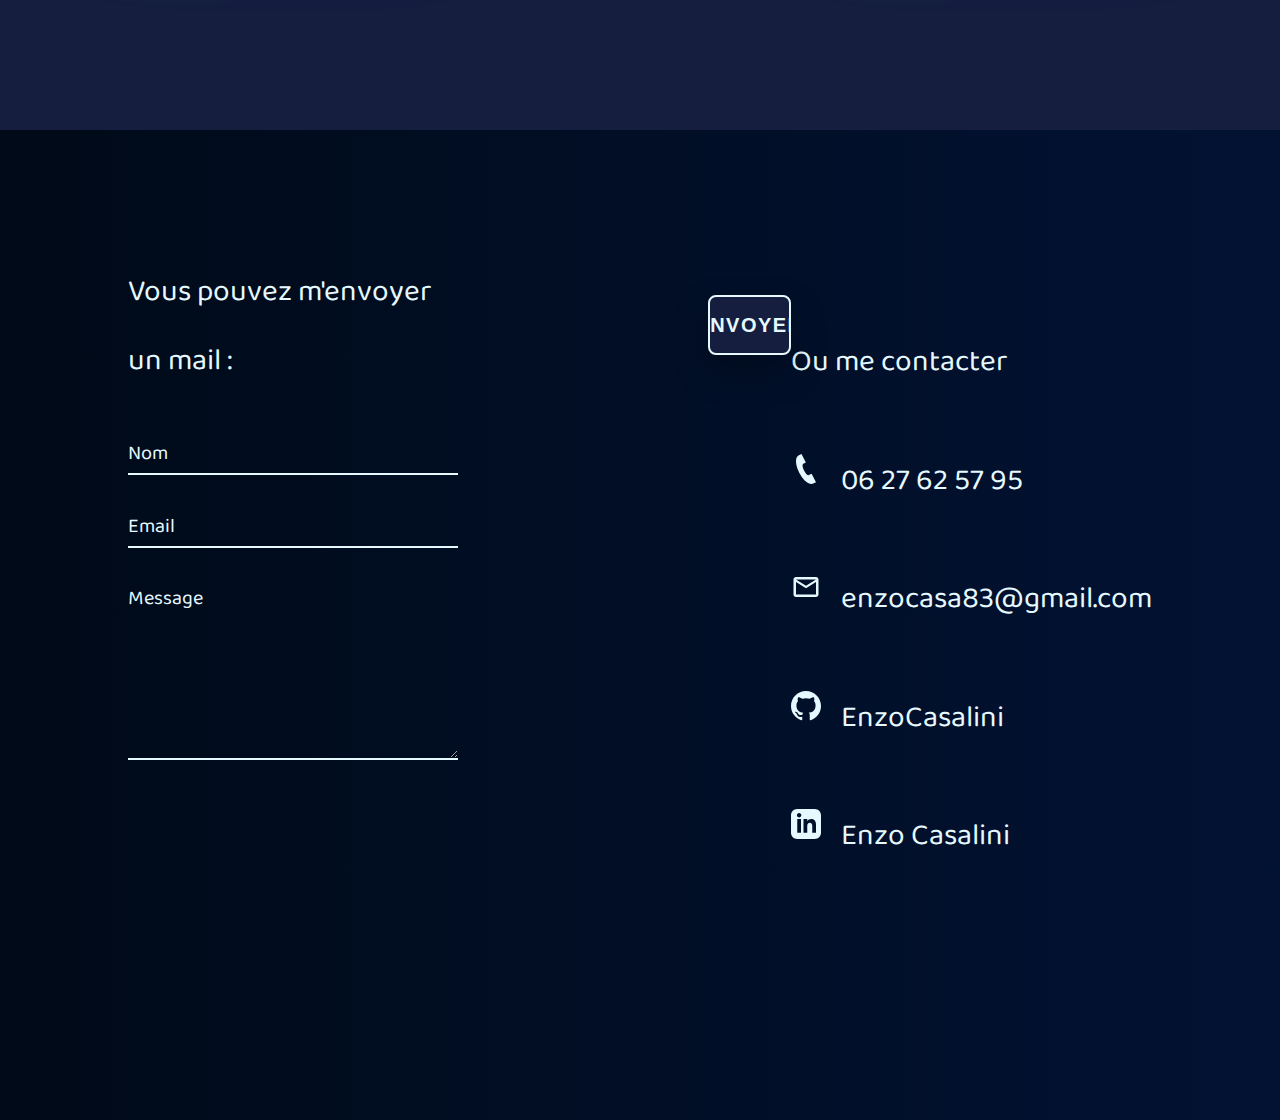
==== commit 09404879: "Téléphone quasi fini" ====
--- a/Portfolio/Portfolio.html
+++ b/Portfolio/Portfolio.html
@@ -18,17 +18,23 @@
   <header id="navbar">
     <nav class="topbar" id="myTopbar">
       <div class="div_accueil">
-        <a href="#Home" class="accueil"><img src="./IMG/home-3-32.png"></a>
+        <a href="#Home" class="accueil">
+          <svg width="50" height="50" viewBox="0 0 60 60" fill="none" xmlns="http://www.w3.org/2000/svg">
+          <path d="M30 14.225L42.5 25.475V45H37.5V30H22.5V45H17.5V25.475L30 14.225ZM30 7.5L5 30H12.5V50H27.5V35H32.5V50H47.5V30H55L30 7.5Z" fill="#E5F9FF"/>
+          </svg>
+        </a>
       </div>
       <div class="nav-links">
         <a href="#A_propos" class="navlink">À propos</a>
         <a href="#Mes_projets" class="navlink">Mes projets</a>
         <a href="#Contact" class="navlink">Contact</a>
       </div>
-      <div class="container" onclick="OpenMenu(this)">
-        <div class="bar1"></div>
-        <div class="bar2"></div>
-        <div class="bar3"></div>
+      <div class="burger-menu">
+        <div class="container" onclick="OpenMenu(this)">
+          <div class="bar1"></div>
+          <div class="bar2"></div>
+          <div class="bar3"></div>
+        </div>
       </div>
     </nav>
 
@@ -40,59 +46,49 @@
       <br>
       <h1 class="nom lightSpeedIn" title="Enzo Casalini">Enzo Casalini</h1>
     </div>
+    <a href="#A_propos">
+      <svg width="40" height="40" viewBox="0 0 54 54" fill="none" xmlns="http://www.w3.org/2000/svg">
+        <path d="M27 0C12.0886 0 0 12.0886 0 27C0 41.9114 12.0886 54 27 54C41.9114 54 54 41.9114 54 27C54 12.0886 41.9114 0 27 0ZM27 49.5C14.5739 49.5 4.50004 39.4261 4.50004 27C4.50004 14.5739 14.5739 4.50004 27 4.50004C39.4261 4.50004 49.5 14.5739 49.5 27C49.5 39.4261 39.4261 49.5 27 49.5Z" fill="#E5F9FF"/>
+        <path d="M36.659 20.909L27 30.568L17.341 20.909C16.4623 20.0303 15.0376 20.0303 14.159 20.909C13.2803 21.7876 13.2803 23.2123 14.159 24.091L25.409 35.341C26.2877 36.2197 27.7123 36.2197 28.591 35.341L39.841 24.091C40.7197 23.2123 40.7197 21.7876 39.841 20.909C38.9623 20.0303 37.5377 20.0303 36.659 20.909Z" fill="#E5F9FF"/>
+      </svg>        
+    </a>
   </section>
 
   <section id="A_propos">
     <div class="infos">
       <div class="presentation">
-        <span>Bonjour ! Je suis Enzo Casalini, jeune développeur étudiant en première année à Sophia Ynov Campus.</span>
+        <span>Bonjour ! Je suis Enzo Casalini, jeune développeur étudiant en deuxième année à Sophia Ynov Campus.</span>
         <br>
-        <span>Vous pouvez télécharger mon CV : </span>
-        <br><a href="./IMG/CV Enzo Casalini.pdf" target="_blank" class="C_V">Télécharger</a>
+        <span>Vous pouvez visualiser mon CV : </span>
+        <br><a href="./IMG/CV Enzo Casalini.pdf" target="_blank" class="C_V">Visualiser</a>
         <br>
-        <p>Ou voir un aperçu de mes compétences :</p>
+        <p>Ou voir un aperçu de ce que j'ai appris à utiliser ces deux dernières années :</p>
       </div>
       <div class="competences">
-        <div class="percent">
-          <svg class="reveal">
-            <circle r="80" cx="80" cy="80"></circle>
-            <circle class="html_css" r="80" cx="80" cy="80"></circle>
-          </svg>
-          <div class="number">
-            <h2>80<span>%</span></h2>
-          </div>
-          <h2 class="langage">HTML5/CSS3</h2>
+        <h3>Compétences</h3>
+        <div class="skills">
+          <ul>
+            <li>• C#</li>
+            <li>• Java</li>
+            <li>• Réseau</li>
+            <li>• HTML/CSS/JS</li>
+          </ul>
+          <ul>
+            <li>• PHP</li>
+            <li>• SQL</li>
+            <li>• Linux</li>
+            <li>• C/SDL2</li>
+          </ul>
         </div>
-        <div class="percent">
-          <svg class="reveal">
-            <circle r="80" cx="80" cy="80"></circle>
-            <circle class="JS" r="80" cx="80" cy="80"></circle>
-          </svg>
-          <div class="number">
-            <h2>30<span>%</span></h2>
-          </div>
-          <h2 class="langage">JavaScript</h2>
-        </div>
-        <div class="percent">
-          <svg class="reveal">
-            <circle r="80" cx="80" cy="80"></circle>
-            <circle class="lan_C" r="80" cx="80" cy="80"></circle>
-          </svg>
-          <div class="number">
-            <h2>90<span>%</span></h2>
-          </div>
-          <h2 class="langage">C/SDL2</h2>
-        </div>
-        <div class="percent">
-          <svg class="reveal">
-            <circle r="80" cx="80" cy="80"></circle>
-            <circle class="php" r="80" cx="80" cy="80"></circle>
-          </svg>
-          <div class="number">
-            <h2>70<span>%</span></h2>
-          </div>
-          <h2 class="langage">PHP/SQL</h2>
-        </div>
+      </div>
+      <div class="outils">
+        <h3>Outils</h3>
+        <ul>
+          <li>• VSCode/Eclipse</li>
+          <li>• Wamp64/Docker</li>
+          <li>• VM VirtualBox</li>
+          <li>• Miro/Figma</li>
+        </ul>
       </div>
   </section>
 
@@ -102,18 +98,28 @@
       <div class="all_projects">
         <div class="box">
           <h3 class="reveal">Himitsu No Meiro</h3>
-          <p class="reveal">Un jeu que j'ai réalisé en langage C à l'aide de la bibliothèque SDL2. Il est fonctionnel mais peut être amélioré.</p>
+          <p class="reveal">Un jeu que j'ai réalisé en langage C à l'aide de la bibliothèque SDL2. C'était mon projet de fin de première année.</p>
           <a href="https://github.com/EnzoCasalini/HimitsuNoMeiro" class="reveal" target="_blank">Plus d'infos</a>
         </div>
         <div class="box">
-          <h3 class="reveal">Blog Personnel</h3>
-          <p class="reveal">Site avec un système d'authentification et de gestion de profil qui sera, plus tard, le site du BDE de notre école.</p>
+          <h3 class="reveal">Site du BDE</h3>
+          <p class="reveal">Un site servant de forum réalisé par groupe de 4. Je me suis occupé des parties authentification et gestion de profil.</p>
           <a href="https://github.com/EnzoCasalini/Site_BDE" class="reveal" target="_blank">Plus d'infos</a>
         </div>
         <div class="box">
           <h3 class="reveal">Portfolio</h3>
-          <p class="snd_p reveal">Ce Portfolio constitue un projet pour la fin de ma première année. Il a été totalement
-            réalisé en HTML5, CSS3 et JavaScript.</p>
+          <p class="snd_p reveal">Ce portfolio était un projet de fin de première année que j’ai décidé de revoir en utilisant notamment une maquette sur Figma.</p>
+          <a href="https://github.com/EnzoCasalini/HimitsuNoMeiro" class="reveal" target="_blank">Plus d'infos</a>
+        </div>
+        <div class="box">
+          <h3 class="reveal">Space Marginal</h3>
+          <p class="reveal">Jeu de combat en client/serveur qui m'a servi de projet pour valider mon module de Java.</p>
+          <a href="https://github.com/EnzoCasalini/HimitsuNoMeiro" class="reveal" target="_blank">Plus d'infos</a>
+        </div>
+        <div class="box">
+          <h3 class="reveal">Tetris</h3>
+          <p class="l_p reveal">Reproduction du jeu Tetris. Cela m'a servi de projet pour valider mon module de C#.</p>
+          <a href="https://github.com/EnzoCasalini/HimitsuNoMeiro" class="reveal" target="_blank">Plus d'infos</a>
         </div>
       </div>
     </div>
@@ -122,7 +128,7 @@
   <footer id="Contact">
     <div class="contact_box">
       <div class="wrapper">
-        <span>Vous pouvez m'envoyer un mail  </span>
+        <span>Vous pouvez m'envoyer un mail :</span>
         <div class="input-data">
           <input type="text" required>
           <div class="underline"></div>
@@ -140,22 +146,42 @@
           <div class="underline"></div>
           <label>Message</label>
         </div>
-        <button class="submit-button" type="submit" title="Submit">
-          <span class="en_cours"></span>
-          <span class="text_submit">Envoyer</span>
-          <span class="finito"> <span>Envoyé !</span>
-        </button>
-    </div>
+      </div>
+      <button class="submit-button" type="submit" title="Submit">
+        <span class="en_cours"></span>
+        <span class="text_submit">Envoyer</span>
+        <span class="finito"><span>Envoyé !</span>
+      </button>
 
-    <div class="reseaux">
-      <span>Ou me contacter </span>
-      <div class="contact_method">
-        <a href="tel:+33627625795"><img src="./IMG/téléphone.png">06 27 62 57 95</a>
-        <a href="mailto:enzocasa83@gmail.com"><img src="./IMG/mailsheesh.png">enzocasa83@gmail.com</a>
-        <a href="https://github.com/EnzoCasalini" target="_blank"><img src="./IMG/github (1).png">EnzoCasalini</a>
+      <div class="reseaux">
+        <span>Ou me contacter </span>
+        <div class="contact_method">
+          <a href="tel:+33627625795">
+            <svg width="30" height="30" viewBox="0 0 24 24" fill="none" xmlns="http://www.w3.org/2000/svg">
+              <path d="M20 22.621L16.479 15.826C16.471 15.83 14.505 16.796 14.415 16.837C12.175 17.923 7.61598 9.017 9.80598 7.843L11.889 6.817L8.39598 0L6.28998 1.039C-0.912024 4.794 10.523 27.021 17.89 23.654C18.011 23.599 19.992 22.625 20 22.621Z" fill="#E5F9FF"/>
+            </svg>
+            <span>06 27 62 57 95</span>
+          </a>
+          <a href="mailto:enzocasa83@gmail.com">
+            <svg width="30" height="30" viewBox="0 0 24 24" fill="none" xmlns="http://www.w3.org/2000/svg">
+              <path d="M22 6C22 4.9 21.1 4 20 4H4C2.9 4 2 4.9 2 6V18C2 19.1 2.9 20 4 20H20C21.1 20 22 19.1 22 18V6ZM20 6L12 11L4 6H20ZM20 18H4V8L12 13L20 8V18Z" fill="#E5F9FF"/>
+            </svg>
+            <span>enzocasa83@gmail.com</span>
+          </a>
+          <a href="https://github.com/EnzoCasalini" target="_blank">
+            <svg width="30" height="30" viewBox="0 0 24 24" fill="none" xmlns="http://www.w3.org/2000/svg">
+              <path d="M12 0C5.374 0 0 5.373 0 12C0 17.302 3.438 21.8 8.207 23.387C8.806 23.498 9 23.126 9 22.81V20.576C5.662 21.302 4.967 19.16 4.967 19.16C4.421 17.773 3.634 17.404 3.634 17.404C2.545 16.659 3.717 16.675 3.717 16.675C4.922 16.759 5.556 17.912 5.556 17.912C6.626 19.746 8.363 19.216 9.048 18.909C9.155 18.134 9.466 17.604 9.81 17.305C7.145 17 4.343 15.971 4.343 11.374C4.343 10.063 4.812 8.993 5.579 8.153C5.455 7.85 5.044 6.629 5.696 4.977C5.696 4.977 6.704 4.655 8.997 6.207C9.954 5.941 10.98 5.808 12 5.803C13.02 5.808 14.047 5.941 15.006 6.207C17.297 4.655 18.303 4.977 18.303 4.977C18.956 6.63 18.545 7.851 18.421 8.153C19.191 8.993 19.656 10.064 19.656 11.374C19.656 15.983 16.849 16.998 14.177 17.295C14.607 17.667 15 18.397 15 19.517V22.81C15 23.129 15.192 23.504 15.801 23.386C20.566 21.797 24 17.3 24 12C24 5.373 18.627 0 12 0Z" fill="#E5F9FF"/>
+            </svg>
+            <span>EnzoCasalini</span>
+          </a>
+          <a href="https://github.com/EnzoCasalini" target="_blank">
+            <svg width="30" height="30" viewBox="0 0 24 24" fill="none" xmlns="http://www.w3.org/2000/svg">
+              <path d="M19 0H5C2.239 0 0 2.239 0 5V19C0 21.761 2.239 24 5 24H19C21.762 24 24 21.761 24 19V5C24 2.239 21.762 0 19 0ZM8 19H5V8H8V19ZM6.5 6.732C5.534 6.732 4.75 5.942 4.75 4.968C4.75 3.994 5.534 3.204 6.5 3.204C7.466 3.204 8.25 3.994 8.25 4.968C8.25 5.942 7.467 6.732 6.5 6.732ZM20 19H17V13.396C17 10.028 13 10.283 13 13.396V19H10V8H13V9.765C14.396 7.179 20 6.988 20 12.241V19Z" fill="#E5F9FF"/>
+            </svg>  
+            <span>Enzo Casalini</span>
+          </a>
+        </div>
       </div>
-    </div>
-
 
     </div>
   </footer>
--- a/Portfolio/Portfolio.css
+++ b/Portfolio/Portfolio.css
@@ -20,7 +20,7 @@
     position: fixed;
     width: 100%;
     height: 12vh;
-    background-color: #031231;
+    background-color: #051234;
     align-items: center;
     z-index: 1000;
 }
@@ -30,25 +30,19 @@
     display: flex;
     flex-wrap: wrap;
     flex-direction: row;
-    justify-content: flex-start;
+    justify-content: space-between;
     height: 12vh;
     width: 100%;
 }
 
 .div_accueil {
-    display: block;
-    background-color: #031231;
+    display: flex;
+    background-color: #051234;
     height: 12vh;
-    width: 22vw;
+    width: 100px;
     margin-right: 12px;
-}
-
-.accueil {
-    padding-top: 3.8vh;
-    padding-left: 30%;
-    height: 12vh;
-    width: 100%;
-    float: left;
+    justify-content: center;
+    align-items: center;
 }
 
 .div_accueil:hover {
@@ -57,7 +51,7 @@
 
 .nav-links {
     position: absolute;
-    background-color: #031231;
+    background-color: #051234;
     right: 0px;
     height: 88vh;
     top: 12vh;
@@ -83,7 +77,7 @@
     padding-top: 10px;
     padding-bottom: 43px;
     text-align: center;
-    color: #fff;
+    color: #E5F9FF;
 }
 
 .navlink:hover {
@@ -107,7 +101,7 @@
     0% {
         width: 0;
         height: 0;
-        border-top-color: #fff;
+        border-top-color: #E5F9FF;
         border-right-color: transparent;
         border-bottom-color: transparent;
         border-left-color: transparent;
@@ -115,7 +109,7 @@
     50% {
         width: 100%;
         height: 0;
-        border-top-color: #fff;
+        border-top-color: #E5F9FF;
         border-right-color: transparent;
         border-bottom-color: transparent;
         border-left-color: transparent;
@@ -123,8 +117,8 @@
     100% {
         width: 100%;
         height: 100%;
-        border-top-color: #fff;
-        border-right-color: #fff;
+        border-top-color: #E5F9FF;
+        border-right-color: #E5F9FF;
         border-bottom-color: transparent;
         border-left-color: transparent;
     }
@@ -148,7 +142,7 @@
         height: 0;
         border-top-color: transparent;
         border-right-color: transparent;
-        border-bottom-color: #fff;
+        border-bottom-color: #E5F9FF;
         border-left-color: transparent;
     }
     50% {
@@ -156,7 +150,7 @@
         height: 0%;
         border-top-color: transparent;
         border-right-color: transparent;
-        border-bottom-color: #fff;
+        border-bottom-color: #E5F9FF;
         border-left-color: transparent;
     }
     100% {
@@ -164,8 +158,8 @@
         height: 100%;
         border-top-color: transparent;
         border-right-color: transparent;
-        border-bottom-color: #fff;
-        border-left-color: #fff;
+        border-bottom-color: #E5F9FF;
+        border-left-color: #E5F9FF;
     }
 }
 
@@ -173,20 +167,23 @@
     transform: translateX(0%);
 }
 
+.burger-menu {
+    width: 100px;
+    display: flex;
+    justify-content: center;
+    align-items: center;
+}
+
 .container {
     cursor: pointer;
     position: absolute;
     display: block;
-    top: 50%;
-    right: 30px;
-    padding-top: 2px;
-    transform: translateY(-50%);
 }
 
 .bar1, .bar2, .bar3 {
     width: 35px;
     height: 4px;
-    background-color: #fff;
+    background-color: #E5F9FF;
     margin: 6px 0;
     transition: 0.4s;
 }
@@ -207,7 +204,7 @@
     width: 100%;
     height: 110vh;
     display: block;
-    background-image: url("./IMG/IMG_7065.JPG");
+    background-image: url("./IMG/IMG2.JPG");
     background-repeat: no-repeat;
     background-size: cover;
 }
@@ -224,10 +221,17 @@
     flex-direction: column;
 }
 
+#Home svg 
+{
+    position: absolute;
+    bottom: 150px;
+    left: 44%;
+}
+
 h1 {
     font-family: 'Libre Baskerville', serif;
     letter-spacing: 3px;
-    color: white;
+    color: #E5F9FF;
     font-size: 28px;
     line-height: normal;
     animation: Bug 1s linear infinite;
@@ -325,15 +329,15 @@
 
 #A_propos {
     width: 100%;
-    height: 240vh;
+    /* height: 240vh; */
     display: block;
-    background-color: #040b22;
+    background-color: #151E3F;
 }
 
 .infos {
     display: flex;
     width: 100%;
-    height: 240vh;
+    /* height: 240vh; */
     padding-right: 10%;
     padding-left: 10%;
     padding-top: 20vh;
@@ -345,21 +349,21 @@
 .presentation {
     font-family: 'Baloo Tammudu 2', cursive;
     font-size: 19.5px;
-    color: white;
-    height: 40vh;
-    line-height: 30px;
+    color: #E5F9FF;
+    /* height: 60vh; */
+    line-height: 35px;
 }
 
 .presentation p {
-    margin-top: 15px;
+    margin-top: 22px;
 }
 
 .C_V {
     position: absolute;
     font-family: 'Baloo Tammudu 2', cursive;
-    font-size: 15px;
-    color: white;
-    border: 1px solid white;
+    font-size: 17px;
+    color: #E5F9FF;
+    border: 1px solid #E5F9FF;
     padding-top: 8px;
     padding-right: 10px;
     padding-left: 10px;
@@ -372,139 +376,66 @@
 .competences {
     position: relative;
     display: flex;
-    padding-top: 60px;
-    height: 160vh;
+    margin-top: 50px;
+    /* height: 160vh; */
     flex-direction: column;
     flex-wrap: wrap;
     justify-content: space-between;
     align-items: center;
 }
 
-.competences .percent {
-    position: relative;
-    width: 170px;
-    height: 170px;
-}
-
-.competences .percent svg {
-    position: relative;
-    width: 170px;
-    height: 170px;
-}
-
-.competences .percent svg circle {
-    width: 170px;
-    height: 170px;
-    fill: none;
-    stroke-width: 10;
-    transform: translate(5px, 5px);
-    stroke-dasharray: 502;
-    stroke-dashoffset: 502;
-    stroke-linecap: round;
-}
-
-.competences .percent svg circle:nth-child(1) {
-    stroke-dashoffset: 0;
-    stroke: #081131;
-}
-
-.competences .percent svg .reveal {
-    opacity: 0;
-}
-
-.competences .percent .reveal-visible .html_css:nth-child(2) {
-    transform: rotate(-80deg);
-    transform-origin: 50.4% 46.8%;
-    animation: chargement 1s forwards;
-    stroke: rgb(14, 70, 190);
-}
-
-.competences .percent .reveal-visible .JS:nth-child(2) {
-    transform: rotate(-80deg);
-    transform-origin: 50.4% 46.8%;
-    animation: chargement2 1s forwards;
-    stroke: rgb(14, 70, 190);
-}
-
-.competences .percent .reveal-visible .lan_C:nth-child(2) {
-    transform: rotate(-80deg);
-    transform-origin: 50.4% 46.8%;
-    animation: chargement3 1s forwards;
-    stroke: rgb(14, 70, 190);
-}
-
-.competences .percent .reveal-visible .php:nth-child(2) {
-    transform: rotate(-80deg);
-    transform-origin: 50.4% 46.8%;
-    animation: chargement4 1s forwards;
-    stroke: rgb(14, 70, 190);
-}
-
-.competences .percent .number {
-    position: absolute;
-    top: 0;
-    left: 0;
-    width: 100%;
-    height: 100%;
-    display: flex;
-    justify-content: center;
-    align-items: center;
-    color: white;
-    font-family: 'Montserrat', sans-serif;
-}
-
-.competences .percent .number h2 {
-    font-size: 48px;
-}
-
-.competences .percent .number h2 span {
+.infos h3 
+{
+    font-family: Baloo Tammudu 2;
+    font-style: normal;
+    font-weight: 600;
     font-size: 24px;
-}
-
-.competences .langage {
-    padding: 10px 0 0;
-    font-family: 'Montserrat', sans-serif;
-    color: white;
+    line-height: 75px;
     text-align: center;
-    font-weight: 500;
-    letter-spacing: 1px;
-}
-
-@keyframes chargement {
-    to {
-        stroke-dashoffset: 100.4;
-    }
-}
-
-@keyframes chargement2 {
-    to {
-        stroke-dashoffset: 351.4;
-    }
-}
-
-@keyframes chargement3 {
-    to {
-        stroke-dashoffset: 50.2;
-    }
-}
-
-@keyframes chargement4 {
-    to {
-        stroke-dashoffset: 150.6;
-    }
-}
+    text-decoration-line: underline;
+    color: #E5F9FF;
+}
+
+.competences .skills
+{
+    display: flex;
+    width: 260px;
+    flex-direction: row;
+    justify-content: space-between;
+}
+
+.infos li
+{
+    font-family: Baloo Tammudu 2;
+    font-style: normal;
+    font-weight: normal;
+    font-size: 20px;
+    line-height: 67px;
+    color: #E5F9FF;
+}
+
+.outils 
+{
+    margin: 50px 0;
+}
+
+.outils ul 
+{
+    text-align: center;
+}
+
 
 #Mes_projets {
     width: 100%;
-    height: 230vh;
+    /* height: 230vh; */
     display: block;
-    background-color: #040b22;
+    background-color: #151E3F;
 }
 
 .projects {
     display: flex;
     width: 100%;
-    height: 230vh;
+    /* height: 230vh; */
     padding-right: 10%;
     padding-left: 10%;
     padding-top: 20vh;
@@ -516,7 +447,7 @@
 .projects span {
     font-family: 'Baloo Tammudu 2', cursive;
     font-size: 19.5px;
-    color: white;
+    color: #E5F9FF;
     text-align: center;
 }
 
@@ -524,7 +455,7 @@
     position: relative;
     display: flex;
     width: 100%;
-    height: 170vh;
+    /* height: 170vh; */
     padding-top: 15vh;
     flex-direction: column;
     justify-content: space-between;
@@ -536,7 +467,8 @@
     position: relative;
     width: 200px;
     height: 250px;
-    background: linear-gradient(0deg, #000, #272727);
+    margin-bottom: 70px;
+    background: linear-gradient(0deg, #141415, #272727);
 }
 
 .projects .all_projects .box:before, .box:after {
@@ -544,7 +476,7 @@
     position: absolute;
     left: -2px;
     top: -2px;
-    background: linear-gradient(45deg, #00f7ff, #0000ff, #1f60d8, #120586, #ffffff, #00f7ff, #0000ff, #1f60d8, #120586, #ffffff);
+    background: linear-gradient(45deg, #00f7ff, #0000ff, #1f60d8, #120586, #E5F9FF, #00f7ff, #0000ff, #1f60d8, #120586, #E5F9FF);
     background-size: 400%;
     width: calc(100% + 4px);
     height: calc(100% + 4px);
@@ -573,7 +505,7 @@
     text-align: center;
     font-family: 'Baloo Tammudu 2', cursive;
     text-decoration: underline;
-    color: white;
+    color: #E5F9FF;
     line-height: 30px;
 }
 
@@ -581,7 +513,7 @@
     padding-top: 1vh;
     font-family: 'Baloo Tammudu 2', cursive;
     font-size: 15px;
-    color: white;
+    color: #E5F9FF;
     line-height: 25px;
     padding-left: 15px;
     padding-right: 15px;
@@ -590,15 +522,19 @@
 }
 
 .projects .all_projects .box .snd_p {
-    margin-bottom: 30px;
+    margin-bottom: 10px;
+}
+
+.box:last-child p {
+    margin-bottom: 40px !important;
 }
 
 .projects .all_projects .box a {
     font-family: 'Baloo Tammudu 2', cursive;
     font-size: 15px;
-    color: white;
+    color: #E5F9FF;
     line-height: 25px;
-    border: 1px solid white;
+    border: 1px solid #E5F9FF;
     padding-top: 8px;
     padding-left: 15px;
     padding-right: 15px;
@@ -606,7 +542,7 @@
 }
 
 .projects .all_projects .box a:hover {
-    background: linear-gradient(70deg, #041c3b, rgb(9, 44, 119));
+    background: linear-gradient(70deg, #0f4996, rgb(20, 141, 189));
 }
 
 .projects .all_projects .box .reveal {
@@ -620,15 +556,15 @@
 
 #Contact {
     width: 100%;
-    height: 180vh;
+    /* height: 180vh; */
     display: block;
-    background: linear-gradient(to bottom, #000a18, rgb(2, 18, 51));
+    background: #151E3F;
 }
 
 .contact_box {
     display: flex;
     width: 100%;
-    height: 180vh;
+    /* height: 180vh; */
     padding-right: 10%;
     padding-left: 10%;
     padding-top: 15vh;
@@ -637,14 +573,14 @@
     justify-content: space-between;
     font-family: 'Baloo Tammudu 2', cursive;
     font-size: 19.5px;
-    color: white;
+    color: #E5F9FF;
 }
 
 .wrapper {
     display: flex;
     justify-content: space-between;
     flex-direction: column;
-    height: 80vh;
+    height: 55vh;
     width: 100%;
 }
 
@@ -659,9 +595,9 @@
     width: 100%;
     border: none;
     font-size: 15px;
-    border-bottom: 2px solid #fff;
+    border-bottom: 2px solid #E5F9FF;
     background: transparent;
-    color: white;
+    color: #E5F9FF;
 }
 
 .wrapper .msg {
@@ -682,7 +618,7 @@
 
 .wrapper .input-data label {
     position: absolute;
-    color: #fff;
+    color: #E5F9FF;
     left: 0;
     font-size: 17px;
     pointer-events: none;
@@ -729,13 +665,14 @@
     margin-left: auto;
     font-size: 14px;
     font-weight: 700;
-    color: #fff;
+    color: #E5F9FF;
     text-transform: uppercase;
     letter-spacing: 1.44px;
     box-shadow: 0px 16px 35px 0 rgba(0, 0, 0, 0.25);
-    background: linear-gradient(to right bottom, #041c3b, rgb(9, 44, 119));
+    background: linear-gradient(to right bottom, #151E3F, #151E3F);
     outline: none;
-    border: none;
+    border: solid 2px #E5F9FF;
+    border-radius: 0.5rem;
     overflow: hidden;
     cursor: pointer;
 }
@@ -870,8 +807,8 @@
 {
     display: block;
     width: 100%;
-    height: 80vh;
-    padding-top: 40px;
+    /* height: 80vh; */
+    margin-top: 70px;
 }
 
 .contact_method
@@ -881,8 +818,9 @@
     flex-direction: column;
     flex-wrap: nowrap;
     width: 100%;
-    height: 55vh;
+    height: 50vh;
     padding-top: 50px;
+    margin-bottom: 50px;
 }
 
 .contact_method a
@@ -893,32 +831,17 @@
     height: 45px;
 }
 
-.contact_method img
-{
-    width: 43px;
-    height: 34px;
-    padding-left: 4px;
-    margin-right: 30px;
-}
-
-.contact_method a:nth-child(3) img
-{
-    width: 50px;
-    height: 50px;
-    padding-left: 0;
-    margin-right: 23px;
-}
-
-.contact_method a:nth-child(3)
-{
-    line-height: 63px;
-}
-
+.contact_method span {
+    margin-left: 20px;
+}
 
 a:-webkit-any-link {
-    color: white;
-}
-
+    color: #E5F9FF;
+}
+
+
+
+/* RESPONSIVE */
 
 @media screen and (min-width: 768px) {
     .div_accueil {
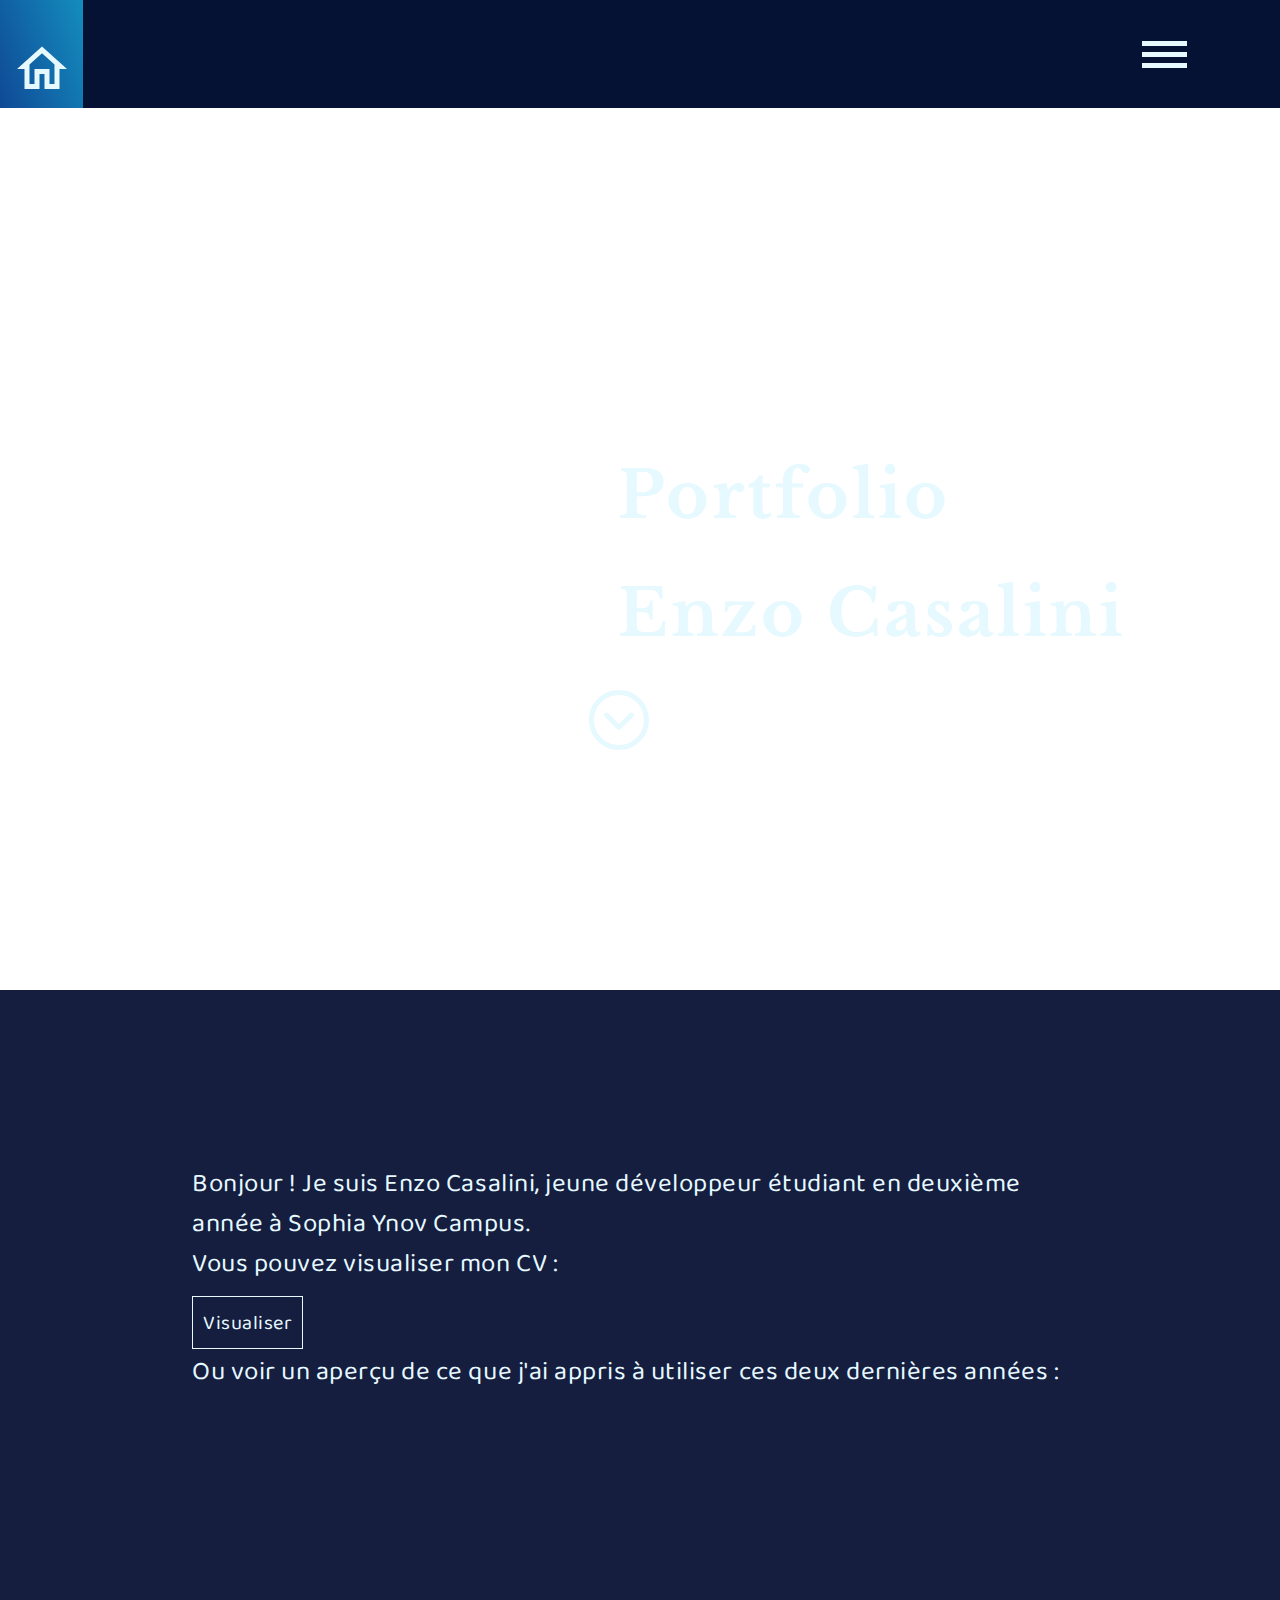
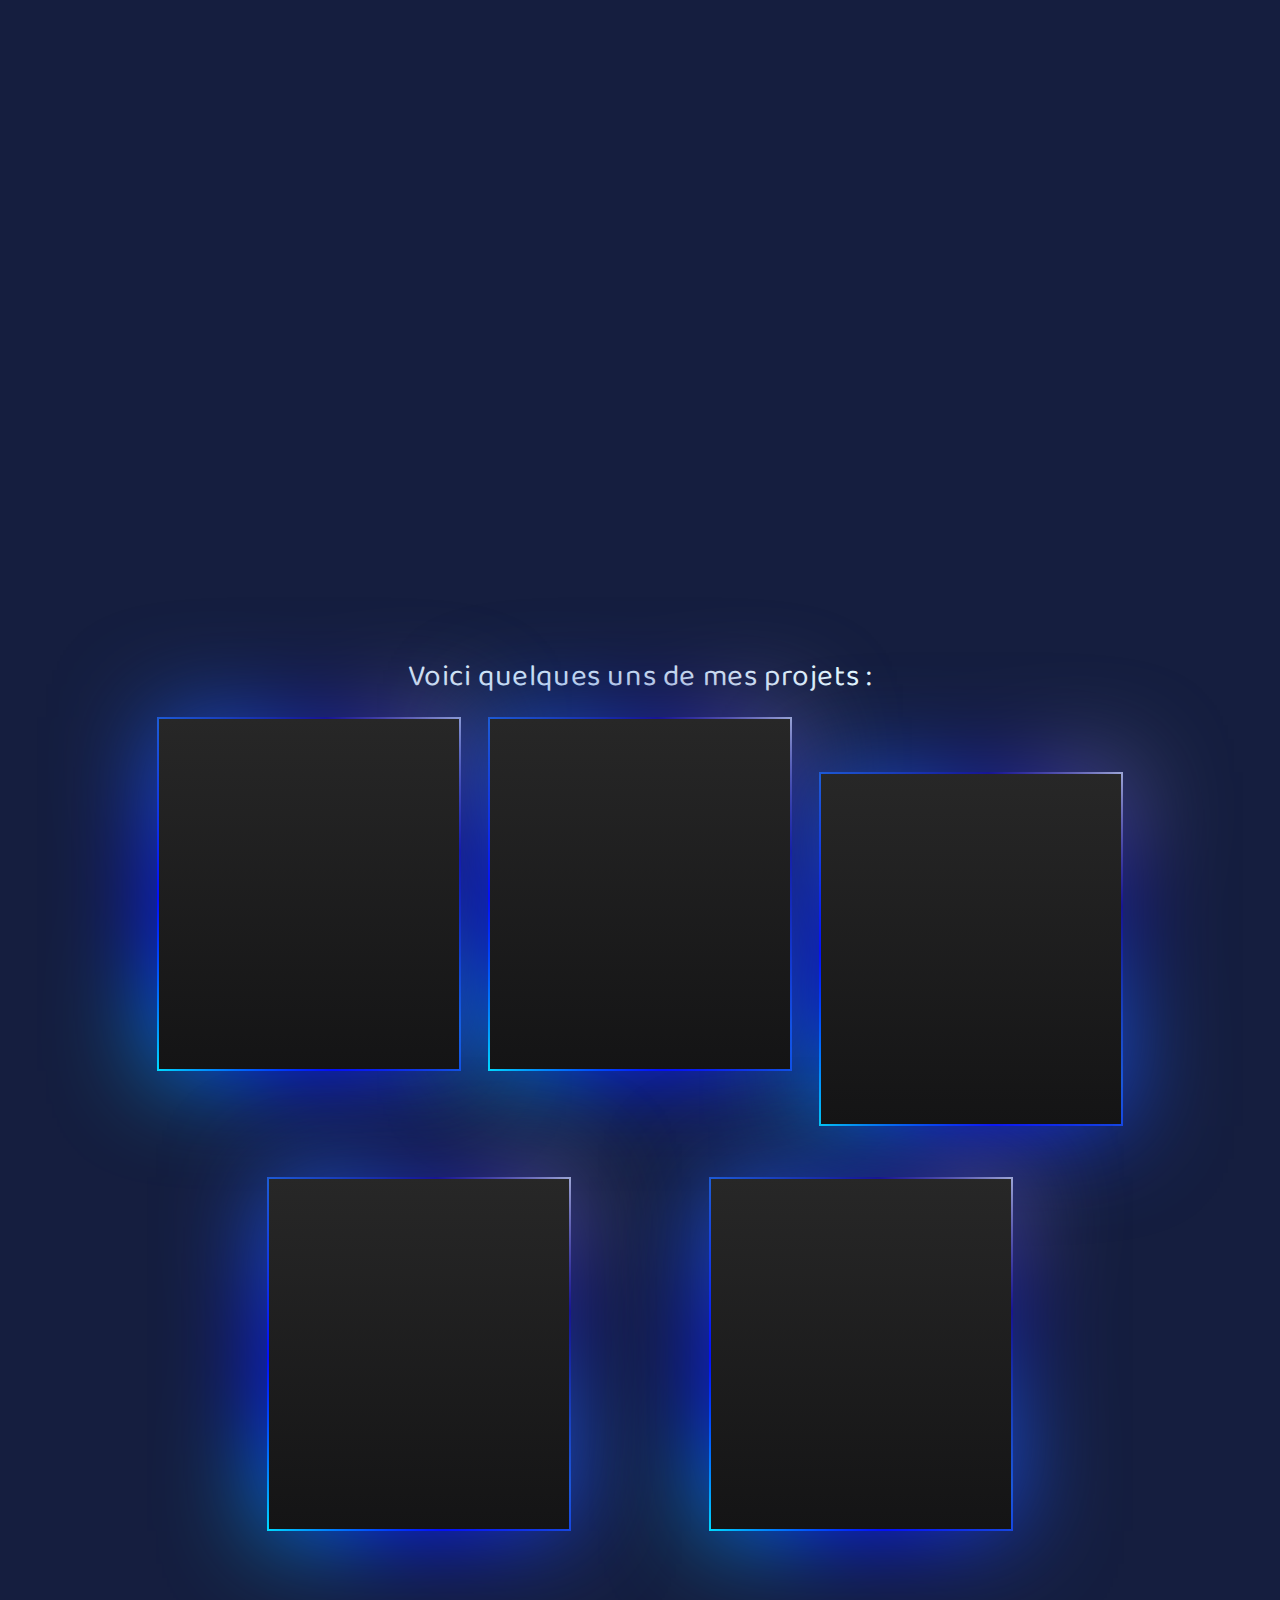
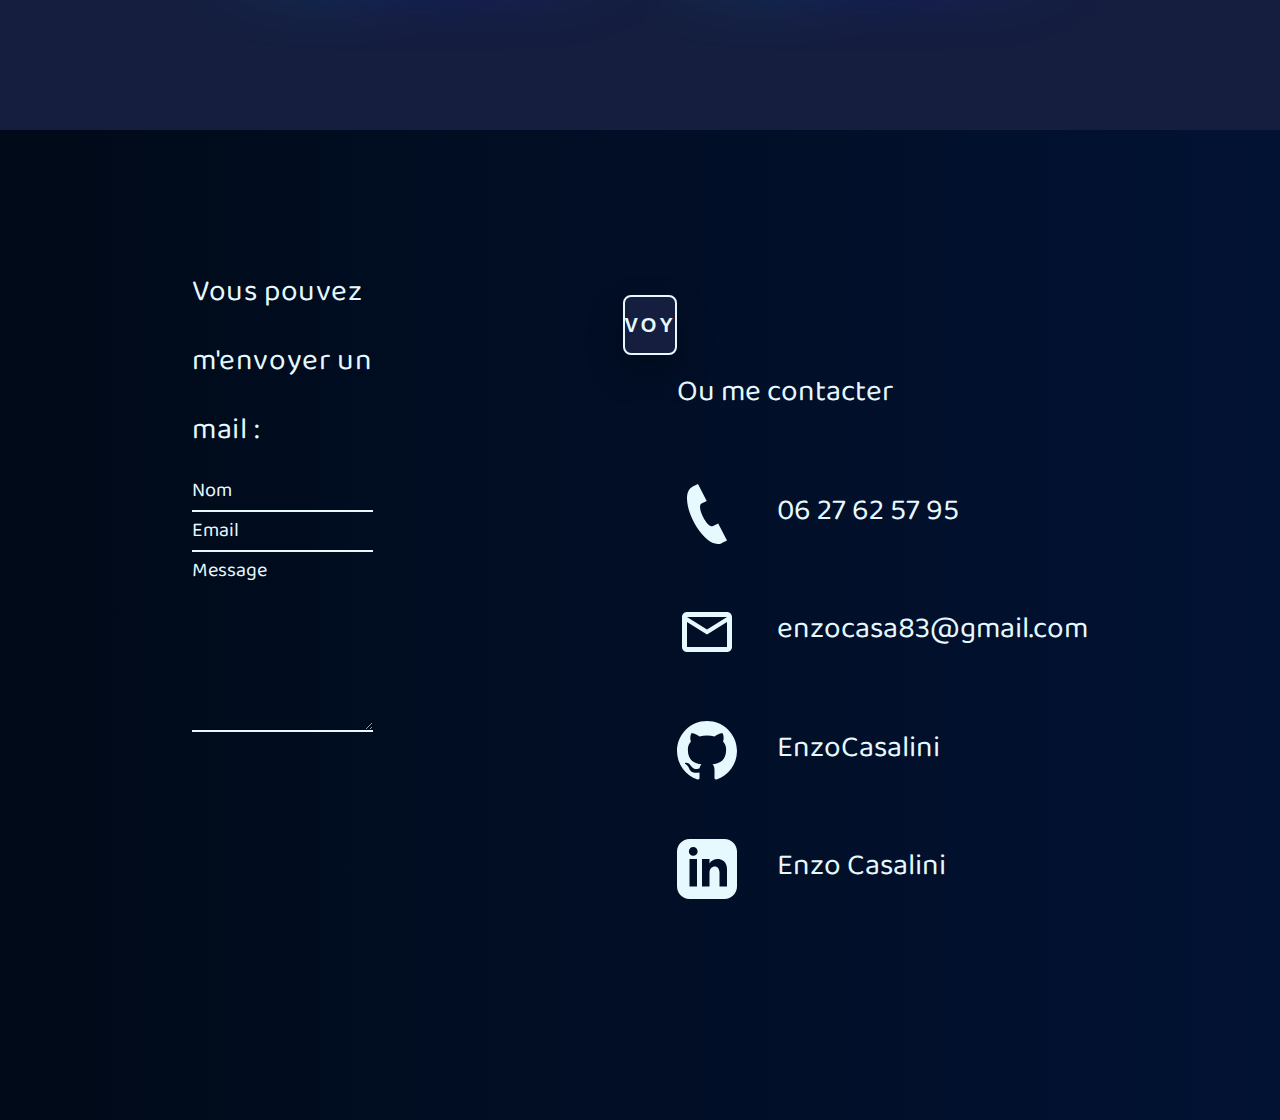
==== commit de82ee9b: "Tablette fini" ====
--- a/Portfolio/Portfolio.html
+++ b/Portfolio/Portfolio.html
@@ -64,7 +64,7 @@
         <br>
         <p>Ou voir un aperçu de ce que j'ai appris à utiliser ces deux dernières années :</p>
       </div>
-      <div class="competences">
+      <div class="competences reveal">
         <h3>Compétences</h3>
         <div class="skills">
           <ul>
@@ -81,7 +81,7 @@
           </ul>
         </div>
       </div>
-      <div class="outils">
+      <div class="outils reveal">
         <h3>Outils</h3>
         <ul>
           <li>• VSCode/Eclipse</li>
@@ -90,6 +90,7 @@
           <li>• Miro/Figma</li>
         </ul>
       </div>
+    </div>
   </section>
 
   <section id="Mes_projets">
--- a/Portfolio/Portfolio.css
+++ b/Portfolio/Portfolio.css
@@ -225,8 +225,29 @@
 {
     position: absolute;
     bottom: 150px;
-    left: 44%;
-}
+    left: 45vw;
+    animation: spring 2s;
+    animation-timing-function: ease;
+    animation-iteration-count: infinite;
+}
+
+@keyframes spring { 
+    0% {
+      transform: scale(1) translateY(0); 
+    }
+    10% {
+      transform: scale(1.2, 0.6); 
+    }
+    30% { 
+      transform: scale(0.8, 1.1) translateY(-10px); 
+    }
+    50% { 
+      transform: scale(1) translateY(0); 
+    }
+    100% { 
+      transform: translateY(0); 
+    }
+  }
 
 h1 {
     font-family: 'Libre Baskerville', serif;
@@ -344,44 +365,6 @@
     flex-direction: column;
     flex-wrap: wrap;
     justify-content: flex-start;
-}
-
-.presentation {
-    font-family: 'Baloo Tammudu 2', cursive;
-    font-size: 19.5px;
-    color: #E5F9FF;
-    /* height: 60vh; */
-    line-height: 35px;
-}
-
-.presentation p {
-    margin-top: 22px;
-}
-
-.C_V {
-    position: absolute;
-    font-family: 'Baloo Tammudu 2', cursive;
-    font-size: 17px;
-    color: #E5F9FF;
-    border: 1px solid #E5F9FF;
-    padding-top: 8px;
-    padding-right: 10px;
-    padding-left: 10px;
-}
-
-.C_V:hover {
-    background: linear-gradient(70deg, #0f4996, rgb(20, 141, 189));
-}
-
-.competences {
-    position: relative;
-    display: flex;
-    margin-top: 50px;
-    /* height: 160vh; */
-    flex-direction: column;
-    flex-wrap: wrap;
-    justify-content: space-between;
-    align-items: center;
 }
 
 .infos h3 
@@ -396,14 +379,6 @@
     color: #E5F9FF;
 }
 
-.competences .skills
-{
-    display: flex;
-    width: 260px;
-    flex-direction: row;
-    justify-content: space-between;
-}
-
 .infos li
 {
     font-family: Baloo Tammudu 2;
@@ -412,6 +387,61 @@
     font-size: 20px;
     line-height: 67px;
     color: #E5F9FF;
+}
+
+.infos .reveal {
+    opacity: 0;
+}
+
+.infos .reveal-visible {
+    opacity: 1;
+    transition: 1.5s cubic-bezier(0.5, 0, 0, 1);
+}
+
+.presentation {
+    font-family: 'Baloo Tammudu 2', cursive;
+    font-size: 19.5px;
+    color: #E5F9FF;
+    /* height: 60vh; */
+    line-height: 35px;
+}
+
+.presentation p {
+    margin-top: 22px;
+}
+
+.C_V {
+    position: absolute;
+    font-family: 'Baloo Tammudu 2', cursive;
+    font-size: 17px;
+    color: #E5F9FF;
+    border: 1px solid #E5F9FF;
+    padding-top: 8px;
+    padding-right: 10px;
+    padding-left: 10px;
+}
+
+.C_V:hover {
+    background: linear-gradient(70deg, #0f4996, rgb(20, 141, 189));
+}
+
+.competences {
+    position: relative;
+    display: flex;
+    margin-top: 50px;
+    /* height: 160vh; */
+    flex-direction: column;
+    flex-wrap: wrap;
+    justify-content: space-between;
+    align-items: center;
+}
+
+.competences .skills
+{
+    display: flex;
+    width: 260px;
+    flex-direction: row;
+    justify-content: space-between;
 }
 
 .outils 
@@ -844,83 +874,150 @@
 /* RESPONSIVE */
 
 @media screen and (min-width: 768px) {
+    #navbar svg {
+        width: 60px;
+        height: 60px;
+    }
     .div_accueil {
-        width: 12vw;
-    }
-    .accueil {
-        border-right: 2px solid white;
-        padding-top: 3.3vh;
-    }
-    .container {
-        display: none;
-    }
-    .nav-links {
-        position: relative;
-        right: auto;
-        height: auto;
-        top: auto;
-        display: flex;
-        flex-wrap: wrap;
-        flex-direction: row;
-        justify-content: flex-start;
-        align-items: center;
-        transform: none;
-    }
-    .nav-active {
-        transform: none;
+        width: 18vw;
+    }
+    .burger-menu {
+        width: 18vw;
+    }
+    .bar1, .bar2, .bar3 {
+        width: 45px;
+        height: 5px;
     }
     .navlink {
-        font-size: 18px;
-        text-transform: none;
-        width: 150px;
-        padding-top: 4px;
-        padding-bottom: 0;
+        font-size: 2.2em;
+    }
+    #Home svg {
+        width: 60px;
+        height: 60px;
+        left: 46vw;
     }
     h1 {
-        font-size: 50px;
+        font-size: 4em;
         line-height: 100px;
     }
     #A_propos {
-        height: 160vh;
+        /* height: 160vh; */
     }
     .infos {
-        height: 160vh;
+        /* height: 160vh; */
+        padding-left: 15%;
+        padding-right: 15%;
     }
     .presentation {
-        font-size: 20px;
-        height: 30vh;
+        font-size: 1.9em;
+        letter-spacing: 0.02em;
+        line-height: 1.2em;
+        /* height: 30vh; */
     }
     .presentation a {
-        font-size: 17px;
-        padding-top: 9px;
+        font-size: 0.75em;
+        margin-top: 6px;
+        line-height: 40px;
     }
     .presentation p {
-        margin-top: 20px;
+        margin-top: 40px;
     }
     .competences {
-        flex-direction: row;
-        width: 80%;
-        height: 90vh;
-        margin-left: auto;
-        margin-right: auto;
+        margin-top: 100px;
+    }
+    .competences .skills {
+        width: 400px;
+    }
+    .infos h3 {
+        font-size: 2.3em;
+        letter-spacing: 0.02em;
+        margin-bottom: 20px;
+    }
+    .infos li {
+        font-size: 1.9em;
+        line-height: 75px;
+    }
+    .outils {
+        margin: 80px 0;
     }
     #Mes_projets {
-        height: 140vh;
+        /* height: 140vh; */
     }
     .projects {
-        padding-left: 3vw;
-        padding-right: 3vw;
-        height: 140vh;
+        padding-left: 10%;
+        padding-right: 10%;
+        /* height: 140vh; */
     }
     .projects span {
-        font-size: 25px;
-        letter-spacing: 1px;
+        font-size: 1.9em;
+        letter-spacing: 0.02em;
     }
     .all_projects {
         flex-direction: row;
-        height: 60vh;
+        /* height: 60vh; */
         flex-wrap: wrap;
-        padding-top: 10vh;
+        justify-content: space-evenly;
+        /* padding-top: 10vh; */
+    }
+    .box{
+        width: 250px;
+        height: 300px;
+        margin-bottom: 110px;
+    }
+    .box h3 {
+        font-size: 1.5em;
+    }
+    .projects .all_projects .box p {
+        font-size: 1.2em;
+        line-height: 30px;
+        margin-bottom: 30px;
+    }
+    .projects .all_projects .box a {
+        margin-left: 30%;
+    }
+    .projects .all_projects .box .snd_p {
+        margin-bottom: 30px;
+    }
+    .contact_box {
+        padding-left: 15%;
+        padding-right: 15%;
+    }
+     .wrapper {
+        height: 50vh;
+    }
+    .wrapper span {
+        font-size: 1.7em;
+        letter-spacing: 0.02em;
+    }
+    .wrapper .input-data label
+    {
+        font-size: 1.2em;
+    }
+    .input-data input:focus~label, .input-data textarea:focus~label, .input-data textarea:valid~label, .input-data input:valid~label {
+        font-size: 1.2em;
+    }
+    .wrapper .input-data input, textarea {
+        font-size: 1.3em;
+    } 
+    .input-data input:focus~label, .input-data textarea:focus~label, .input-data textarea:valid~label, .input-data input:valid~label {
+        transform: translateY(-40px);
+    }
+    .submit-button {
+        font-size: 1.1em;
+        letter-spacing: 3px;
+    }
+    .reseaux {
+        margin-top: 100px;
+    }
+    .reseaux span {
+        font-size: 1.7em;
+    }
+    .reseaux svg {
+        width: 60px;
+        height: 60px;
+    }
+    .contact_method span {
+        margin-left: 40px;
     }
 }
 
